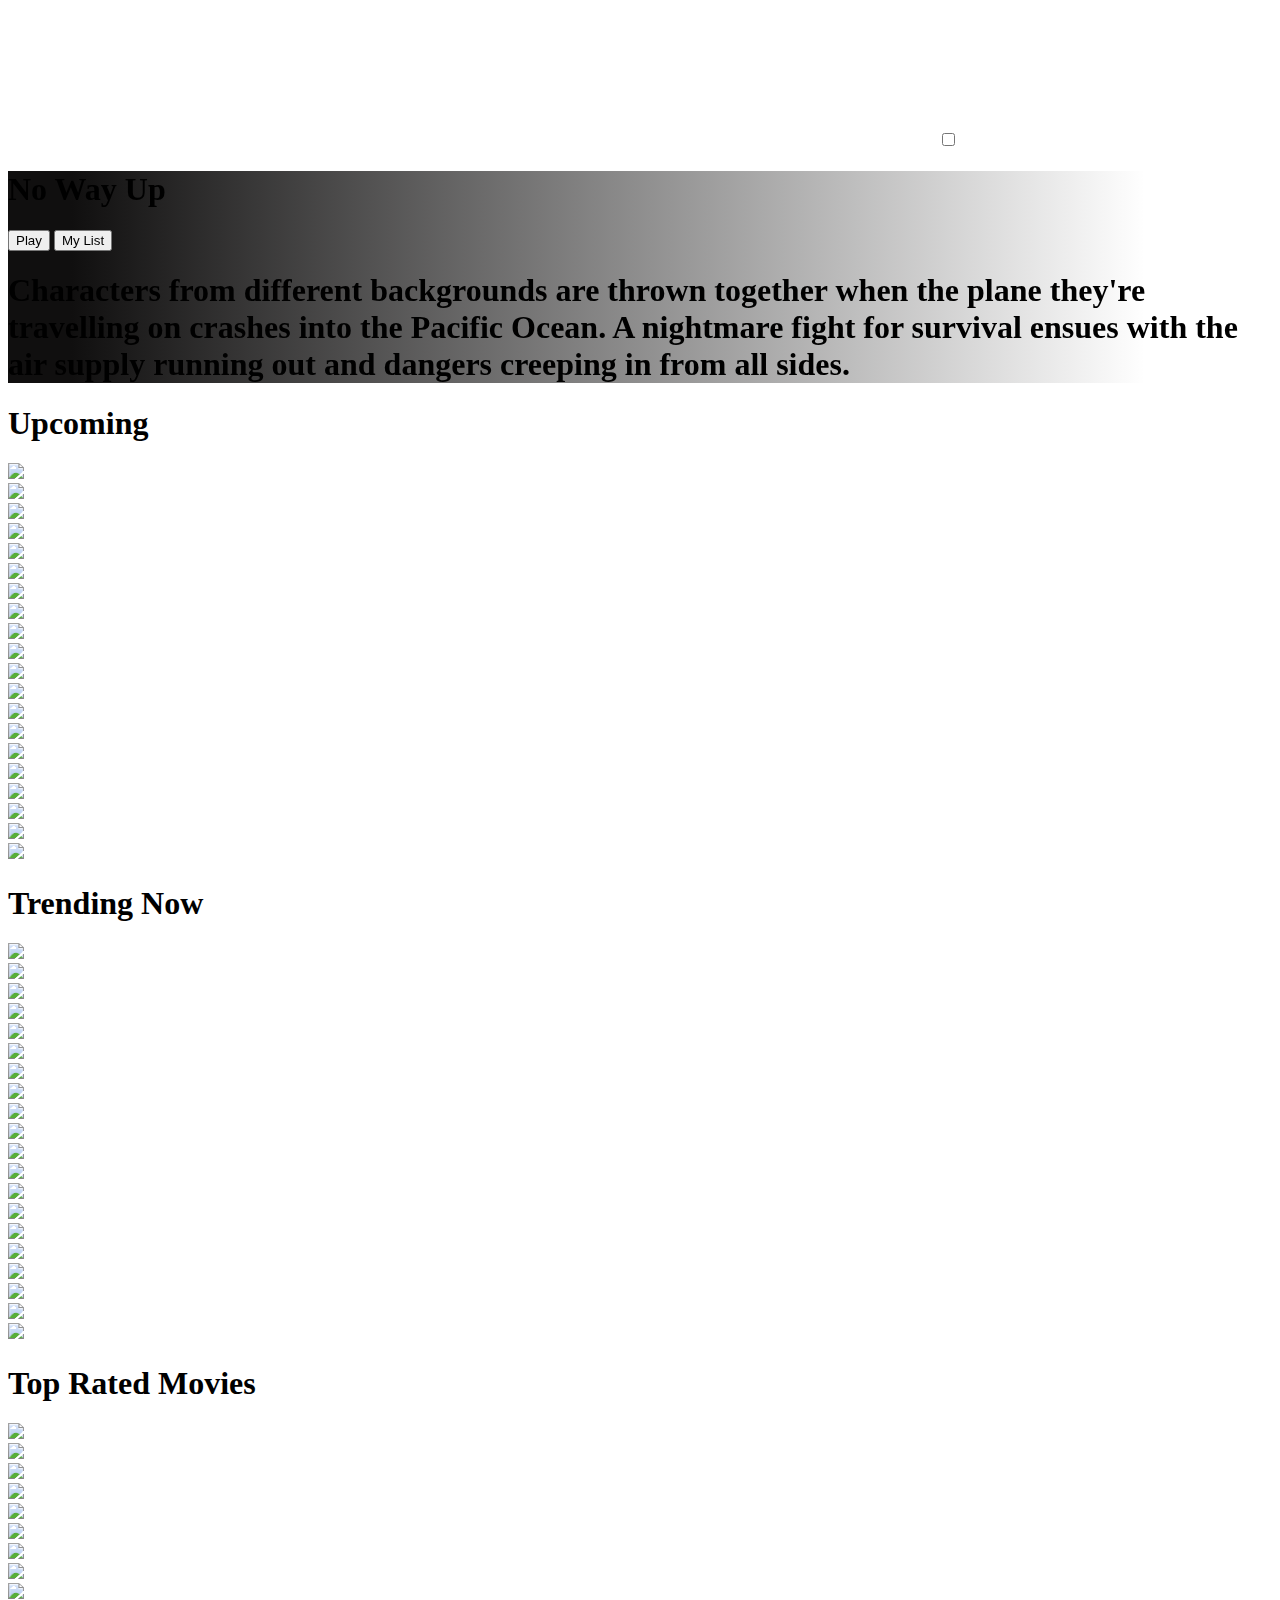
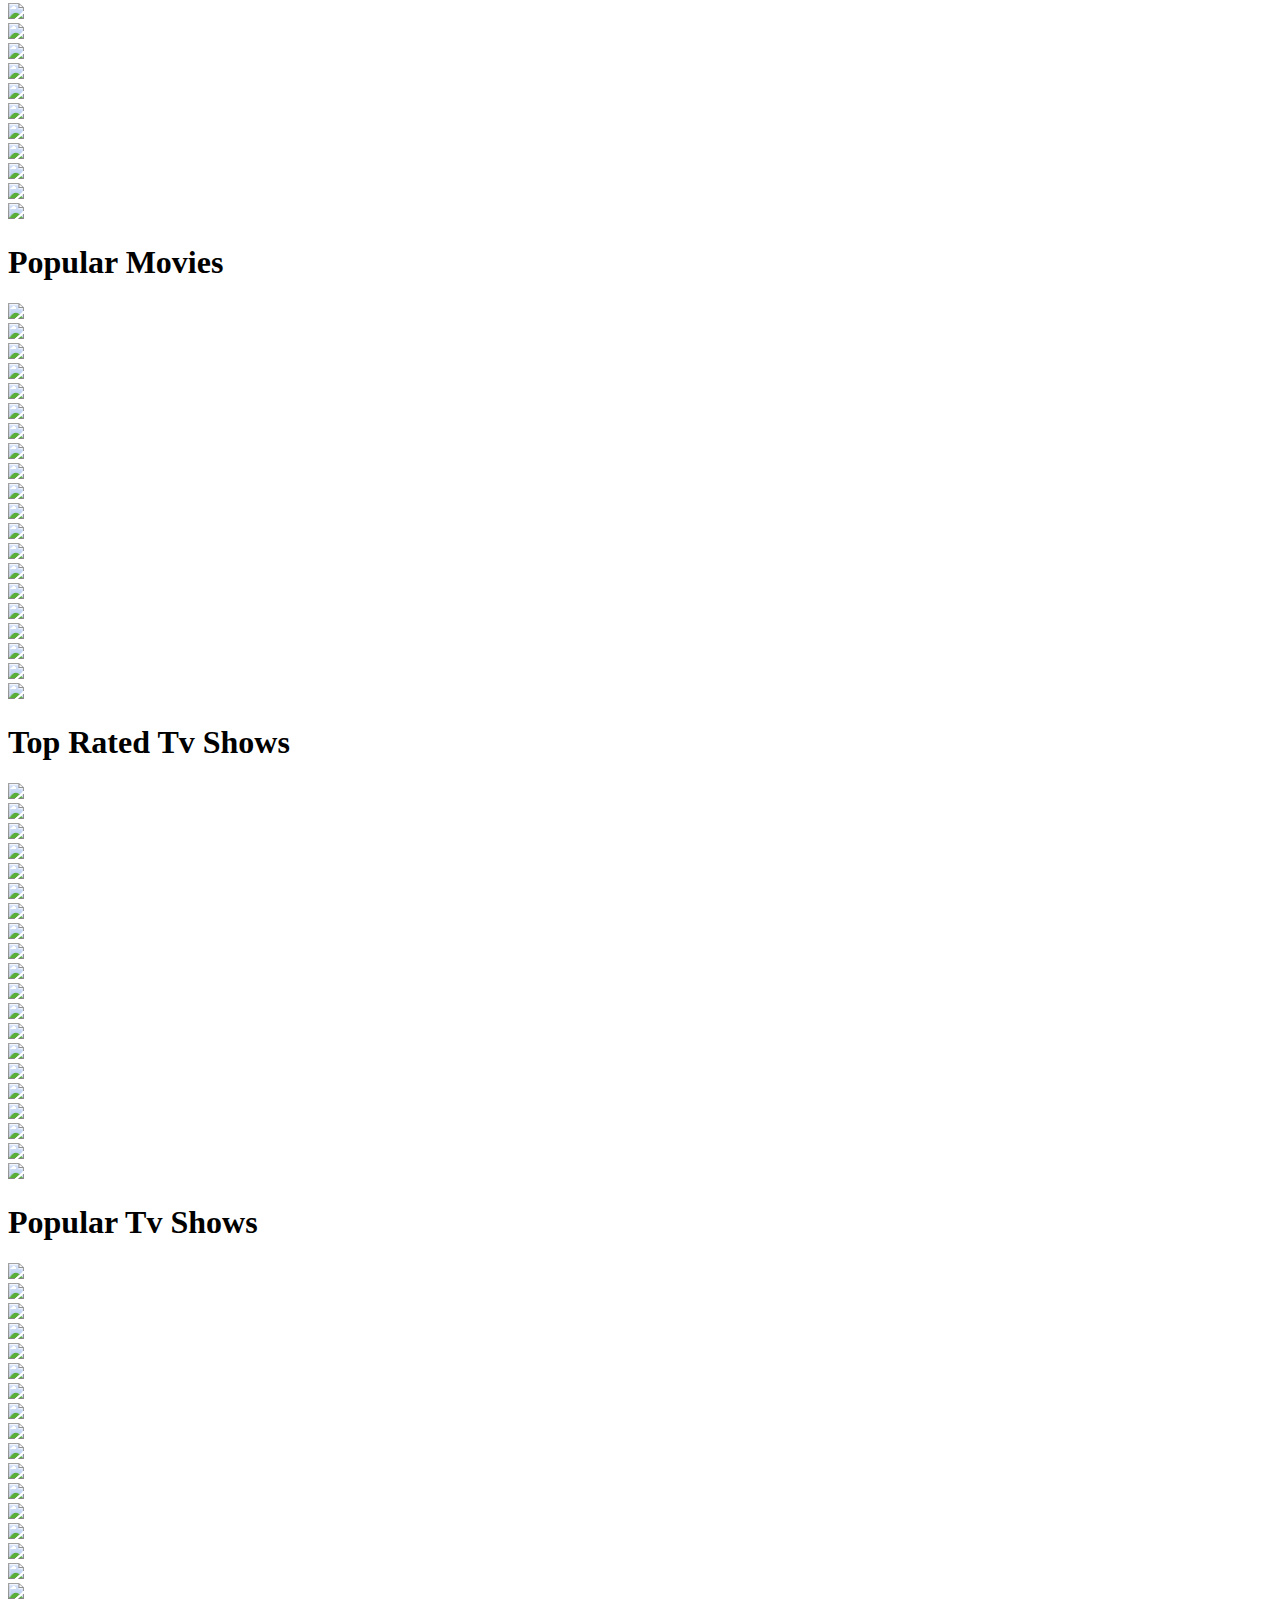
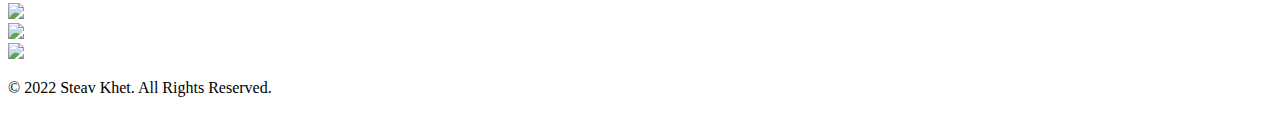
==== index.html @ 050a412b "first commit" ====
<!DOCTYPE html>
<html lang="en">

<head>
  <meta charset="UTF-8" />
  <meta http-equiv="X-UA-Compatible" content="IE=edge" />
  <meta name="viewport" content="width=device-width, initial-scale=1.0" />
  <link href="https://unpkg.com/aos@2.3.1/dist/aos.css" rel="stylesheet">
  <link rel="stylesheet" href="/html-css-projects/netflix-clone/style.css" />
  <link rel="stylesheet" href="/html-css-projects/netflix-clone/pages/mylist.html">
  <link rel="stylesheet" href="/html-css-projects/netflix-clone/index.html">
  <link rel="stylesheet" href="/html-css-projects/netflix-clone/pages/series.html">
  <link rel="stylesheet" href="/html-css-projects/netflix-clone/pages/movies.html">
  <link rel="stylesheet" href="/html-css-projects/netflix-clone/pages/main.html">
  <title>Netflix Clone</title>
</head>

<body>
  <!-- nav -->
  <div id="nav" class="nav">
    <img class="nav__logo" src="https://exquisite-pegasus-b9abd5.netlify.app/images/netflix.svg" alt="" />
    <ul class="dropdown">
      <a style="text-decoration: none; color: #fff;" href="/html-css-projects//netflix-clone/index.html">
        <li id="home">Home</li>
      </a>
      <a style="text-decoration: none; color: #fff;" href="/html-css-projects/netflix-clone/pages/series.html">
        <li id="series">Series</li>
      </a>
      <a style="text-decoration: none; color: #fff;" href="/html-css-projects/netflix-clone/pages/movies.html">
        <li id="movies">Movies</li>
      </a>
      <a style="text-decoration: none; color: #fff;" href="/html-css-projects/netflix-clone/pages/mylist.html">
        <li id="list">My List</li>
      </a>
    </ul>

    <label style="padding-left: 930px;" class="ui-switch">
      <input type="checkbox">
      <div class="slider">
        <div class="circle"></div>
      </div>
    </label>

  </div>

  <!-- header -->
  <header class="banner">
    <div
      style="background-image: linear-gradient(to right, rgb(16, 15, 15) 5%, rgba(0, 0, 0, 0) 90%), url(&quot;https://image.tmdb.org/t/p/original/mDeUmPe4MF35WWlAqj4QFX5UauJ.jpg&quot;);"
      class="banner">
      <div data-aos="fade-down" data-aos-easing="linear" data-aos-duration="1500" class="banner__contents">
        <h1 class="banner__title">No Way Up</h1>
        <div class="banner__buttons">
          <button class="banner__button">Play</button>
          <button class="banner__button">My List</button>
        </div>
        <h1 class="banner__description">
          Characters from different backgrounds are thrown together when the plane they're travelling on crashes into
          the Pacific
          Ocean. A nightmare fight for survival ensues with the air supply running out and dangers creeping in from all
          sides.
        </h1>
      </div>
    </div>
  </header>

  <main>
    <div class="poster">
      <div id="row4">
        <h1>Upcoming</h1>
        <div class="swiper swiper-initialized swiper-horizontal swiper-pointer-events">
          <div id="swiper4" class="swiper-wrapper movies" aria-live="polite"
            style="cursor: grab; transform: translate3d(0px, 0px, 0px);">
            <div class="movie swiper-slide swiper-slide-active" role="group" aria-label="1 / 20"
              style="width: 144px; margin-right: 10px;"><img
                src="https://image.tmdb.org/t/p/w300/wkfG7DaExmcVsGLR4kLouMwxeT5.jpg"></div>
            <div class="movie swiper-slide swiper-slide-next" role="group" aria-label="2 / 20"
              style="width: 144px; margin-right: 10px;"><img
                src="https://image.tmdb.org/t/p/w300/rULWuutDcN5NvtiZi4FRPzRYWSh.jpg"></div>
            <div class="movie swiper-slide" role="group" aria-label="3 / 20" style="width: 144px; margin-right: 10px;">
              <img src="https://image.tmdb.org/t/p/w300/ldfCF9RhR40mppkzmftxapaHeTo.jpg">
            </div>
            <div class="movie swiper-slide" role="group" aria-label="4 / 20" style="width: 144px; margin-right: 10px;">
              <img src="https://image.tmdb.org/t/p/w300/8b8R8l88Qje9dn9OE8PY05Nxl1X.jpg">
            </div>
            <div class="movie swiper-slide" role="group" aria-label="5 / 20" style="width: 144px; margin-right: 10px;">
              <img src="https://image.tmdb.org/t/p/w300/vAoubdb2TeqA9joJ7FBcchUMSC3.jpg">
            </div>
            <div class="movie swiper-slide" role="group" aria-label="6 / 20" style="width: 144px; margin-right: 10px;">
              <img src="https://image.tmdb.org/t/p/w300/r65fWcFELCSeyyrkq5wY09EPSGN.jpg">
            </div>
            <div class="movie swiper-slide" role="group" aria-label="7 / 20" style="width: 144px; margin-right: 10px;">
              <img src="https://image.tmdb.org/t/p/w300/8Gxv8gSFCU0XGDykEGv7zR1n2ua.jpg">
            </div>
            <div class="movie swiper-slide" role="group" aria-label="8 / 20" style="width: 144px; margin-right: 10px;">
              <img src="https://image.tmdb.org/t/p/w300/A7EByudX0eOzlkQ2FIbogzyazm2.jpg">
            </div>
            <div class="movie swiper-slide" role="group" aria-label="9 / 20" style="width: 144px; margin-right: 10px;">
              <img src="https://image.tmdb.org/t/p/w300/f4oZTcfGrVTXKTWg157AwikXqmP.jpg">
            </div>
            <div class="movie swiper-slide" role="group" aria-label="10 / 20" style="width: 144px; margin-right: 10px;">
              <img src="https://image.tmdb.org/t/p/w300/pQYHouPsDw32FhDLr7E3jmw0WTk.jpg">
            </div>
            <div class="movie swiper-slide" role="group" aria-label="11 / 20" style="width: 144px; margin-right: 10px;">
              <img src="https://image.tmdb.org/t/p/w300/vSzOobYVu16MogSALNg1bjTaGc.jpg">
            </div>
            <div class="movie swiper-slide" role="group" aria-label="12 / 20" style="width: 144px; margin-right: 10px;">
              <img src="https://image.tmdb.org/t/p/w300/7Bd4EUOqQDKZXA6Od5gkfzRNb0.jpg">
            </div>
            <div class="movie swiper-slide" role="group" aria-label="13 / 20" style="width: 144px; margin-right: 10px;">
              <img src="https://image.tmdb.org/t/p/w300/kQs6keheMwCxJxrzV83VUwFtHkB.jpg">
            </div>
            <div class="movie swiper-slide" role="group" aria-label="14 / 20" style="width: 144px; margin-right: 10px;">
              <img src="https://image.tmdb.org/t/p/w300/hUu9zyZmDd8VZegKi1iK1Vk0RYS.jpg">
            </div>
            <div class="movie swiper-slide" role="group" aria-label="15 / 20" style="width: 144px; margin-right: 10px;">
              <img src="https://image.tmdb.org/t/p/w300/v9f9MMrq2nGQrN7cHnQRmEq9lSE.jpg">
            </div>
            <div class="movie swiper-slide" role="group" aria-label="16 / 20" style="width: 144px; margin-right: 10px;">
              <img src="https://image.tmdb.org/t/p/w300/yvnIWt2j8VnDgwKJE2VMiFMa2Qo.jpg">
            </div>
            <div class="movie swiper-slide" role="group" aria-label="17 / 20" style="width: 144px; margin-right: 10px;">
              <img src="https://image.tmdb.org/t/p/w300/9u6HEtZJdZDjPGGJq6YEuhPnoan.jpg">
            </div>
            <div class="movie swiper-slide" role="group" aria-label="18 / 20" style="width: 144px; margin-right: 10px;">
              <img src="https://image.tmdb.org/t/p/w300/nfs7DCYhgrEIgxKYbITHTzKsggf.jpg">
            </div>
            <div class="movie swiper-slide" role="group" aria-label="19 / 20" style="width: 144px; margin-right: 10px;">
              <img src="https://image.tmdb.org/t/p/w300/6tHZ5McxDG2MiycCGvXPblObNHc.jpg">
            </div>
            <div class="movie swiper-slide" role="group" aria-label="20 / 20" style="width: 144px; margin-right: 10px;">
              <img src="https://image.tmdb.org/t/p/w300/36pYugctLa70NmwMEgXTR1G31Kq.jpg">
            </div>
          </div><span class="swiper-notification" aria-live="assertive" aria-atomic="true"></span><span
            class="swiper-notification" aria-live="assertive" aria-atomic="true"></span><span
            class="swiper-notification" aria-live="assertive" aria-atomic="true"></span><span
            class="swiper-notification" aria-live="assertive" aria-atomic="true"></span><span
            class="swiper-notification" aria-live="assertive" aria-atomic="true"></span><span
            class="swiper-notification" aria-live="assertive" aria-atomic="true"></span>
        </div>
      </div>
      <div id="row5">
        <h1>Trending Now</h1>
        <div class="swiper swiper-initialized swiper-horizontal swiper-pointer-events">
          <div id="swiper5" class="swiper-wrapper movies" aria-live="polite"
            style="cursor: grab; transform: translate3d(0px, 0px, 0px);">
            <div class="movie swiper-slide swiper-slide-active" role="group" aria-label="1 / 20"
              style="width: 144px; margin-right: 10px;"><img
                src="https://image.tmdb.org/t/p/w300/sphnjjiYb50SbWMToW7fyGigH1n.jpg"></div>
            <div class="movie swiper-slide swiper-slide-next" role="group" aria-label="2 / 20"
              style="width: 144px; margin-right: 10px;"><img
                src="https://image.tmdb.org/t/p/w300/bXi6IQiQDHD00JFio5ZSZOeRSBh.jpg"></div>
            <div class="movie swiper-slide" role="group" aria-label="3 / 20" style="width: 144px; margin-right: 10px;">
              <img src="https://image.tmdb.org/t/p/w300/buXHm2shttFRQIBsCFlv5L2TmKh.jpg">
            </div>
            <div class="movie swiper-slide" role="group" aria-label="4 / 20" style="width: 144px; margin-right: 10px;">
              <img src="https://image.tmdb.org/t/p/w300/hmHA5jqxN3ESIAGx0jAwV7TJhTQ.jpg">
            </div>
            <div class="movie swiper-slide" role="group" aria-label="5 / 20" style="width: 144px; margin-right: 10px;">
              <img src="https://image.tmdb.org/t/p/w300/8b8R8l88Qje9dn9OE8PY05Nxl1X.jpg">
            </div>
            <div class="movie swiper-slide" role="group" aria-label="6 / 20" style="width: 144px; margin-right: 10px;">
              <img src="https://image.tmdb.org/t/p/w300/7O4iVfOMQmdCSxhOg1WnzG1AgYT.jpg">
            </div>
            <div class="movie swiper-slide" role="group" aria-label="7 / 20" style="width: 144px; margin-right: 10px;">
              <img src="https://image.tmdb.org/t/p/w300/383PV0WolYYQvTriH0NfvMUA28R.jpg">
            </div>
            <div class="movie swiper-slide" role="group" aria-label="8 / 20" style="width: 144px; margin-right: 10px;">
              <img src="https://image.tmdb.org/t/p/w300/rULWuutDcN5NvtiZi4FRPzRYWSh.jpg">
            </div>
            <div class="movie swiper-slide" role="group" aria-label="9 / 20" style="width: 144px; margin-right: 10px;">
              <img src="https://image.tmdb.org/t/p/w300/4eWeXswkAUIvdVWFvPrUFu2TxuI.jpg">
            </div>
            <div class="movie swiper-slide" role="group" aria-label="10 / 20" style="width: 144px; margin-right: 10px;">
              <img src="https://image.tmdb.org/t/p/w300/r65fWcFELCSeyyrkq5wY09EPSGN.jpg">
            </div>
            <div class="movie swiper-slide" role="group" aria-label="11 / 20" style="width: 144px; margin-right: 10px;">
              <img src="https://image.tmdb.org/t/p/w300/sMp34cNKjIb18UBOCoAv4DpCxwY.jpg">
            </div>
            <div class="movie swiper-slide" role="group" aria-label="12 / 20" style="width: 144px; margin-right: 10px;">
              <img src="https://image.tmdb.org/t/p/w300/d5NXSklXo0qyIYkgV94XAgMIckC.jpg">
            </div>
            <div class="movie swiper-slide" role="group" aria-label="13 / 20" style="width: 144px; margin-right: 10px;">
              <img src="https://image.tmdb.org/t/p/w300/kCGlIMHnOm8JPXq3rXM6c5wMxcT.jpg">
            </div>
            <div class="movie swiper-slide" role="group" aria-label="14 / 20" style="width: 144px; margin-right: 10px;">
              <img src="https://image.tmdb.org/t/p/w300/dqZENchTd7lp5zht7BdlqM7RBhD.jpg">
            </div>
            <div class="movie swiper-slide" role="group" aria-label="15 / 20" style="width: 144px; margin-right: 10px;">
              <img src="https://image.tmdb.org/t/p/w300/wkfG7DaExmcVsGLR4kLouMwxeT5.jpg">
            </div>
            <div class="movie swiper-slide" role="group" aria-label="16 / 20" style="width: 144px; margin-right: 10px;">
              <img src="https://image.tmdb.org/t/p/w300/cMD9Ygz11zjJzAovURpO75Qg7rT.jpg">
            </div>
            <div class="movie swiper-slide" role="group" aria-label="17 / 20" style="width: 144px; margin-right: 10px;">
              <img src="https://image.tmdb.org/t/p/w300/ooo4D4kyZyFee5aiNfwZ43oKOkc.jpg">
            </div>
            <div class="movie swiper-slide" role="group" aria-label="18 / 20" style="width: 144px; margin-right: 10px;">
              <img src="https://image.tmdb.org/t/p/w300/vAoubdb2TeqA9joJ7FBcchUMSC3.jpg">
            </div>
            <div class="movie swiper-slide" role="group" aria-label="19 / 20" style="width: 144px; margin-right: 10px;">
              <img src="https://image.tmdb.org/t/p/w300/7lTnXOy0iNtBAdRP3TZvaKJ77F6.jpg">
            </div>
            <div class="movie swiper-slide" role="group" aria-label="20 / 20" style="width: 144px; margin-right: 10px;">
              <img src="https://image.tmdb.org/t/p/w300/ywbacot78IuNhGW4uVZPxxxVTkm.jpg">
            </div>
          </div><span class="swiper-notification" aria-live="assertive" aria-atomic="true"></span><span
            class="swiper-notification" aria-live="assertive" aria-atomic="true"></span><span
            class="swiper-notification" aria-live="assertive" aria-atomic="true"></span><span
            class="swiper-notification" aria-live="assertive" aria-atomic="true"></span><span
            class="swiper-notification" aria-live="assertive" aria-atomic="true"></span>
        </div>
      </div>
      <div id="row0">
        <h1>Top Rated Movies</h1>
        <div class="swiper swiper-initialized swiper-horizontal swiper-pointer-events">
          <div id="swiper0" class="swiper-wrapper movies" aria-live="polite"
            style="cursor: grab; transform: translate3d(0px, 0px, 0px);">
            <div class="movie swiper-slide swiper-slide-active" role="group" aria-label="1 / 20"
              style="width: 144px; margin-right: 10px;"><img
                src="https://image.tmdb.org/t/p/w300/wkfG7DaExmcVsGLR4kLouMwxeT5.jpg"></div>
            <div class="movie swiper-slide swiper-slide-next" role="group" aria-label="2 / 20"
              style="width: 144px; margin-right: 10px;"><img
                src="https://image.tmdb.org/t/p/w300/rULWuutDcN5NvtiZi4FRPzRYWSh.jpg"></div>
            <div class="movie swiper-slide" role="group" aria-label="3 / 20" style="width: 144px; margin-right: 10px;">
              <img src="https://image.tmdb.org/t/p/w300/sMp34cNKjIb18UBOCoAv4DpCxwY.jpg">
            </div>
            <div class="movie swiper-slide" role="group" aria-label="4 / 20" style="width: 144px; margin-right: 10px;">
              <img src="https://image.tmdb.org/t/p/w300/wShcJSKMFg1Dy1yq7kEZuay6pLS.jpg">
            </div>
            <div class="movie swiper-slide" role="group" aria-label="5 / 20" style="width: 144px; margin-right: 10px;">
              <img src="https://image.tmdb.org/t/p/w300/nKPoSD4pZ3s3CJ9g3cqWRcQ41TC.jpg">
            </div>
            <div class="movie swiper-slide" role="group" aria-label="6 / 20" style="width: 144px; margin-right: 10px;">
              <img src="https://image.tmdb.org/t/p/w300/hu40Uxp9WtpL34jv3zyWLb5zEVY.jpg">
            </div>
            <div class="movie swiper-slide" role="group" aria-label="7 / 20" style="width: 144px; margin-right: 10px;">
              <img src="https://image.tmdb.org/t/p/w300/95VlSEfLMqeX36UVcHJuNlWEpwf.jpg">
            </div>
            <div class="movie swiper-slide" role="group" aria-label="8 / 20" style="width: 144px; margin-right: 10px;">
              <img src="https://image.tmdb.org/t/p/w300/ldfCF9RhR40mppkzmftxapaHeTo.jpg">
            </div>
            <div class="movie swiper-slide" role="group" aria-label="9 / 20" style="width: 144px; margin-right: 10px;">
              <img src="https://image.tmdb.org/t/p/w300/yRZfiG1QpRkBc7fAmxfcR7Md5EC.jpg">
            </div>
            <div class="movie swiper-slide" role="group" aria-label="10 / 20" style="width: 144px; margin-right: 10px;">
              <img src="https://image.tmdb.org/t/p/w300/8b8R8l88Qje9dn9OE8PY05Nxl1X.jpg">
            </div>
            <div class="movie swiper-slide" role="group" aria-label="11 / 20" style="width: 144px; margin-right: 10px;">
              <img src="https://image.tmdb.org/t/p/w300/kCGlIMHnOm8JPXq3rXM6c5wMxcT.jpg">
            </div>
            <div class="movie swiper-slide" role="group" aria-label="12 / 20" style="width: 144px; margin-right: 10px;">
              <img src="https://image.tmdb.org/t/p/w300/4eWeXswkAUIvdVWFvPrUFu2TxuI.jpg">
            </div>
            <div class="movie swiper-slide" role="group" aria-label="13 / 20" style="width: 144px; margin-right: 10px;">
              <img src="https://image.tmdb.org/t/p/w300/h3jYanWMEJq6JJsCopy1h7cT2Hs.jpg">
            </div>
            <div class="movie swiper-slide" role="group" aria-label="14 / 20" style="width: 144px; margin-right: 10px;">
              <img src="https://image.tmdb.org/t/p/w300/7IJ7F8tX7IAkpUdaGovOBJqORnJ.jpg">
            </div>
            <div class="movie swiper-slide" role="group" aria-label="15 / 20" style="width: 144px; margin-right: 10px;">
              <img src="https://image.tmdb.org/t/p/w300/hhvMTxlTZtnCOe7YFhod9uz3m37.jpg">
            </div>
            <div class="movie swiper-slide" role="group" aria-label="16 / 20" style="width: 144px; margin-right: 10px;">
              <img src="https://image.tmdb.org/t/p/w300/vAoubdb2TeqA9joJ7FBcchUMSC3.jpg">
            </div>
            <div class="movie swiper-slide" role="group" aria-label="17 / 20" style="width: 144px; margin-right: 10px;">
              <img src="https://image.tmdb.org/t/p/w300/5a7cocgyVuFjYV71neDIGVzD6Yq.jpg">
            </div>
            <div class="movie swiper-slide" role="group" aria-label="18 / 20" style="width: 144px; margin-right: 10px;">
              <img src="https://image.tmdb.org/t/p/w300/87goLbbqrJqAxqDS5cBsik1zKT.jpg">
            </div>
            <div class="movie swiper-slide" role="group" aria-label="19 / 20" style="width: 144px; margin-right: 10px;">
              <img src="https://image.tmdb.org/t/p/w300/5qHoazZiaLe7oFBok7XlUhg96f2.jpg">
            </div>
            <div class="movie swiper-slide" role="group" aria-label="20 / 20" style="width: 144px; margin-right: 10px;">
              <img src="https://image.tmdb.org/t/p/w300/r65fWcFELCSeyyrkq5wY09EPSGN.jpg">
            </div>
          </div><span class="swiper-notification" aria-live="assertive" aria-atomic="true"></span><span
            class="swiper-notification" aria-live="assertive" aria-atomic="true"></span><span
            class="swiper-notification" aria-live="assertive" aria-atomic="true"></span><span
            class="swiper-notification" aria-live="assertive" aria-atomic="true"></span>
        </div>
      </div>
      <div id="row1">
        <h1>Popular Movies</h1>
        <div class="swiper swiper-initialized swiper-horizontal swiper-pointer-events">
          <div id="swiper1" class="swiper-wrapper movies" aria-live="polite"
            style="cursor: grab; transform: translate3d(0px, 0px, 0px);">
            <div class="movie swiper-slide swiper-slide-active" role="group" aria-label="1 / 20"
              style="width: 144px; margin-right: 10px;"><img
                src="https://image.tmdb.org/t/p/w300/9cqNxx0GxF0bflZmeSMuL5tnGzr.jpg"></div>
            <div class="movie swiper-slide swiper-slide-next" role="group" aria-label="2 / 20"
              style="width: 144px; margin-right: 10px;"><img
                src="https://image.tmdb.org/t/p/w300/3bhkrj58Vtu7enYsRolD1fZdja1.jpg"></div>
            <div class="movie swiper-slide" role="group" aria-label="3 / 20" style="width: 144px; margin-right: 10px;">
              <img src="https://image.tmdb.org/t/p/w300/hek3koDUyRQk7FIhPXsa6mT2Zc3.jpg">
            </div>
            <div class="movie swiper-slide" role="group" aria-label="4 / 20" style="width: 144px; margin-right: 10px;">
              <img src="https://image.tmdb.org/t/p/w300/sF1U4EUQS8YHUYjNl3pMGNIQyr0.jpg">
            </div>
            <div class="movie swiper-slide" role="group" aria-label="5 / 20" style="width: 144px; margin-right: 10px;">
              <img src="https://image.tmdb.org/t/p/w300/ow3wq89wM8qd5X7hWKxiRfsFf9C.jpg">
            </div>
            <div class="movie swiper-slide" role="group" aria-label="6 / 20" style="width: 144px; margin-right: 10px;">
              <img src="https://image.tmdb.org/t/p/w300/39wmItIWsg5sZMyRUHLkWBcuVCM.jpg">
            </div>
            <div class="movie swiper-slide" role="group" aria-label="7 / 20" style="width: 144px; margin-right: 10px;">
              <img src="https://image.tmdb.org/t/p/w300/lfRkUr7DYdHldAqi3PwdQGBRBPM.jpg">
            </div>
            <div class="movie swiper-slide" role="group" aria-label="8 / 20" style="width: 144px; margin-right: 10px;">
              <img src="https://image.tmdb.org/t/p/w300/qJ2tW6WMUDux911r6m7haRef0WH.jpg">
            </div>
            <div class="movie swiper-slide" role="group" aria-label="9 / 20" style="width: 144px; margin-right: 10px;">
              <img src="https://image.tmdb.org/t/p/w300/7IiTTgloJzvGI1TAYymCfbfl3vT.jpg">
            </div>
            <div class="movie swiper-slide" role="group" aria-label="10 / 20" style="width: 144px; margin-right: 10px;">
              <img src="https://image.tmdb.org/t/p/w300/8VG8fDNiy50H4FedGwdSVUPoaJe.jpg">
            </div>
            <div class="movie swiper-slide" role="group" aria-label="11 / 20" style="width: 144px; margin-right: 10px;">
              <img src="https://image.tmdb.org/t/p/w300/q719jXXEzOoYaps6babgKnONONX.jpg">
            </div>
            <div class="movie swiper-slide" role="group" aria-label="12 / 20" style="width: 144px; margin-right: 10px;">
              <img src="https://image.tmdb.org/t/p/w300/d5iIlFn5s0ImszYzBPb8JPIfbXD.jpg">
            </div>
            <div class="movie swiper-slide" role="group" aria-label="13 / 20" style="width: 144px; margin-right: 10px;">
              <img src="https://image.tmdb.org/t/p/w300/rCzpDGLbOoPwLjy3OAm5NUPOTrC.jpg">
            </div>
            <div class="movie swiper-slide" role="group" aria-label="14 / 20" style="width: 144px; margin-right: 10px;">
              <img src="https://image.tmdb.org/t/p/w300/arw2vcBveWOVZr6pxd9XTd1TdQa.jpg">
            </div>
            <div class="movie swiper-slide" role="group" aria-label="15 / 20" style="width: 144px; margin-right: 10px;">
              <img src="https://image.tmdb.org/t/p/w300/bX2xnavhMYjWDoZp1VM6VnU1xwe.jpg">
            </div>
            <div class="movie swiper-slide" role="group" aria-label="16 / 20" style="width: 144px; margin-right: 10px;">
              <img src="https://image.tmdb.org/t/p/w300/aKuFiU82s5ISJpGZp7YkIr3kCUd.jpg">
            </div>
            <div class="movie swiper-slide" role="group" aria-label="17 / 20" style="width: 144px; margin-right: 10px;">
              <img src="https://image.tmdb.org/t/p/w300/k9tv1rXZbOhH7eiCk378x61kNQ1.jpg">
            </div>
            <div class="movie swiper-slide" role="group" aria-label="18 / 20" style="width: 144px; margin-right: 10px;">
              <img src="https://image.tmdb.org/t/p/w300/8SRUfRUi6x4O68n0VCbDNRa6iGL.jpg">
            </div>
            <div class="movie swiper-slide" role="group" aria-label="19 / 20" style="width: 144px; margin-right: 10px;">
              <img src="https://image.tmdb.org/t/p/w300/74hLDKjD5aGYOotO6esUVaeISa2.jpg">
            </div>
            <div class="movie swiper-slide" role="group" aria-label="20 / 20" style="width: 144px; margin-right: 10px;">
              <img src="https://image.tmdb.org/t/p/w300/8OKmBV5BUFzmozIC3pPWKHy17kx.jpg">
            </div>
          </div><span class="swiper-notification" aria-live="assertive" aria-atomic="true"></span><span
            class="swiper-notification" aria-live="assertive" aria-atomic="true"></span><span
            class="swiper-notification" aria-live="assertive" aria-atomic="true"></span>
        </div>
      </div>
      <div id="row2">
        <h1>Top Rated Tv Shows</h1>
        <div class="swiper swiper-initialized swiper-horizontal swiper-pointer-events">
          <div id="swiper2" class="swiper-wrapper movies" aria-live="polite"
            style="cursor: grab; transform: translate3d(0px, 0px, 0px);">
            <div class="movie swiper-slide swiper-slide-active" role="group" aria-label="1 / 20"
              style="width: 144px; margin-right: 10px;"><img
                src="https://image.tmdb.org/t/p/w300/2Fja87aTeuXxTEI1MH2IuHHSsLq.jpg"></div>
            <div class="movie swiper-slide swiper-slide-next" role="group" aria-label="2 / 20"
              style="width: 144px; margin-right: 10px;"><img
                src="https://image.tmdb.org/t/p/w300/jJrveQMHvzDvLaFaLiTfZ9y1Cg8.jpg"></div>
            <div class="movie swiper-slide" role="group" aria-label="3 / 20" style="width: 144px; margin-right: 10px;">
              <img src="https://image.tmdb.org/t/p/w300/gGC7zSDgG0FY0MbM1pjfhTCWQBI.jpg">
            </div>
            <div class="movie swiper-slide" role="group" aria-label="4 / 20" style="width: 144px; margin-right: 10px;">
              <img src="https://image.tmdb.org/t/p/w300/9jkThAGYj2yp8jsS6Nriy5mzKFT.jpg">
            </div>
            <div class="movie swiper-slide" role="group" aria-label="5 / 20" style="width: 144px; margin-right: 10px;">
              <img src="https://image.tmdb.org/t/p/w300/ttiiwKozgWVQNnHtzvORPd7PyFc.jpg">
            </div>
            <div class="movie swiper-slide" role="group" aria-label="6 / 20" style="width: 144px; margin-right: 10px;">
              <img src="https://image.tmdb.org/t/p/w300/hmHA5jqxN3ESIAGx0jAwV7TJhTQ.jpg">
            </div>
            <div class="movie swiper-slide" role="group" aria-label="7 / 20" style="width: 144px; margin-right: 10px;">
              <img src="https://image.tmdb.org/t/p/w300/fNHBzjxsydcAssxXqb5IV2obDdU.jpg">
            </div>
            <div class="movie swiper-slide" role="group" aria-label="8 / 20" style="width: 144px; margin-right: 10px;">
              <img src="https://image.tmdb.org/t/p/w300/v9nGSRx5lFz6KEgfmgHJMSgaARC.jpg">
            </div>
            <div class="movie swiper-slide" role="group" aria-label="9 / 20" style="width: 144px; margin-right: 10px;">
              <img src="https://image.tmdb.org/t/p/w300/fxCgd9KZt06CxMDVztPEuV8F3b9.jpg">
            </div>
            <div class="movie swiper-slide" role="group" aria-label="10 / 20" style="width: 144px; margin-right: 10px;">
              <img src="https://image.tmdb.org/t/p/w300/jmU8HlTDn87xmRqXagcL2swDr8I.jpg">
            </div>
            <div class="movie swiper-slide" role="group" aria-label="11 / 20" style="width: 144px; margin-right: 10px;">
              <img src="https://image.tmdb.org/t/p/w300/ly7Mndsxgm3NEkPdYGDkxGRiJAZ.jpg">
            </div>
            <div class="movie swiper-slide" role="group" aria-label="12 / 20" style="width: 144px; margin-right: 10px;">
              <img src="https://image.tmdb.org/t/p/w300/lQcE1AzjDP5zJRUW76PMRn7ai9W.jpg">
            </div>
            <div class="movie swiper-slide" role="group" aria-label="13 / 20" style="width: 144px; margin-right: 10px;">
              <img src="https://image.tmdb.org/t/p/w300/xQ83cJA8AxoQMZe8ADApWrRZB1v.jpg">
            </div>
            <div class="movie swiper-slide" role="group" aria-label="14 / 20" style="width: 144px; margin-right: 10px;">
              <img src="https://image.tmdb.org/t/p/w300/kAhi0xY6gIEMvHtmChC44pBwOWG.jpg">
            </div>
            <div class="movie swiper-slide" role="group" aria-label="15 / 20" style="width: 144px; margin-right: 10px;">
              <img src="https://image.tmdb.org/t/p/w300/onmSVwYsPMYtO8OjLdjS8FfRNKb.jpg">
            </div>
            <div class="movie swiper-slide" role="group" aria-label="16 / 20" style="width: 144px; margin-right: 10px;">
              <img src="https://image.tmdb.org/t/p/w300/7dFZJ2ZJJdcmkp05B9NWlqTJ5tq.jpg">
            </div>
            <div class="movie swiper-slide" role="group" aria-label="17 / 20" style="width: 144px; margin-right: 10px;">
              <img src="https://image.tmdb.org/t/p/w300/3iNT3rKs8q7qDr1fWxfznimZ7JV.jpg">
            </div>
            <div class="movie swiper-slide" role="group" aria-label="18 / 20" style="width: 144px; margin-right: 10px;">
              <img src="https://image.tmdb.org/t/p/w300/cmr5Z3F66aa3Qp4d1Q7VQWueimg.jpg">
            </div>
            <div class="movie swiper-slide" role="group" aria-label="19 / 20" style="width: 144px; margin-right: 10px;">
              <img src="https://image.tmdb.org/t/p/w300/tZxusxFBfkxkFk7xgf0jAg1Xl3b.jpg">
            </div>
            <div class="movie swiper-slide" role="group" aria-label="20 / 20" style="width: 144px; margin-right: 10px;">
              <img src="https://image.tmdb.org/t/p/w300/9oZjOh3Va3FsiLGouhSogFsBX9G.jpg">
            </div>
          </div><span class="swiper-notification" aria-live="assertive" aria-atomic="true"></span><span
            class="swiper-notification" aria-live="assertive" aria-atomic="true"></span>
        </div>
      </div>
      <div id="row3">
        <h1>Popular Tv Shows</h1>
        <div class="swiper swiper-initialized swiper-horizontal swiper-pointer-events">
          <div id="swiper3" class="swiper-wrapper movies" aria-live="polite">
            <div class="movie swiper-slide swiper-slide-active" role="group" aria-label="1 / 20"
              style="width: 144px; margin-right: 10px;"><img
                src="https://image.tmdb.org/t/p/w300/dTiZBcnMHSMfc4QVIbgULIWPcwL.jpg"></div>
            <div class="movie swiper-slide swiper-slide-next" role="group" aria-label="2 / 20"
              style="width: 144px; margin-right: 10px;"><img
                src="https://image.tmdb.org/t/p/w300/ztkUQFLlC19CCMYHW9o1zWhJRNq.jpg"></div>
            <div class="movie swiper-slide" role="group" aria-label="3 / 20" style="width: 144px; margin-right: 10px;">
              <img src="https://image.tmdb.org/t/p/w300/7O4iVfOMQmdCSxhOg1WnzG1AgYT.jpg">
            </div>
            <div class="movie swiper-slide" role="group" aria-label="4 / 20" style="width: 144px; margin-right: 10px;">
              <img src="https://image.tmdb.org/t/p/w300/fqldf2t8ztc9aiwn3k6mlX3tvRT.jpg">
            </div>
            <div class="movie swiper-slide" role="group" aria-label="5 / 20" style="width: 144px; margin-right: 10px;">
              <img src="https://image.tmdb.org/t/p/w300/geCRueV3ElhRTr0xtJuEWJt6dJ1.jpg">
            </div>
            <div class="movie swiper-slide" role="group" aria-label="6 / 20" style="width: 144px; margin-right: 10px;">
              <img src="https://image.tmdb.org/t/p/w300/cMD9Ygz11zjJzAovURpO75Qg7rT.jpg">
            </div>
            <div class="movie swiper-slide" role="group" aria-label="7 / 20" style="width: 144px; margin-right: 10px;">
              <img src="https://image.tmdb.org/t/p/w300/e28OPG9HDfzEoXdlqgzqNUbGuTS.jpg">
            </div>
            <div class="movie swiper-slide" role="group" aria-label="8 / 20" style="width: 144px; margin-right: 10px;">
              <img src="https://image.tmdb.org/t/p/w300/gdIrmf2DdY5mgN6ycVP0XlzKzbE.jpg">
            </div>
            <div class="movie swiper-slide" role="group" aria-label="9 / 20" style="width: 144px; margin-right: 10px;">
              <img src="https://image.tmdb.org/t/p/w300/5ZFUEOULaVml7pQuXxhpR2SmVUw.jpg">
            </div>
            <div class="movie swiper-slide" role="group" aria-label="10 / 20" style="width: 144px; margin-right: 10px;">
              <img src="https://image.tmdb.org/t/p/w300/6P6tXhjT5tK3qOXzxF9OMLlG7iz.jpg">
            </div>
            <div class="movie swiper-slide" role="group" aria-label="11 / 20" style="width: 144px; margin-right: 10px;">
              <img src="https://image.tmdb.org/t/p/w300/b9mY0X5T20ZM073hoa5n0dgmbfN.jpg">
            </div>
            <div class="movie swiper-slide" role="group" aria-label="12 / 20" style="width: 144px; margin-right: 10px;">
              <img src="https://image.tmdb.org/t/p/w300/xUfRZu2mi8jH6SzQEJGP6tjBuYj.jpg">
            </div>
            <div class="movie swiper-slide" role="group" aria-label="13 / 20" style="width: 144px; margin-right: 10px;">
              <img src="https://image.tmdb.org/t/p/w300/fC2HDm5t0kHl7mTm7jxMR31b7by.jpg">
            </div>
            <div class="movie swiper-slide" role="group" aria-label="14 / 20" style="width: 144px; margin-right: 10px;">
              <img src="https://image.tmdb.org/t/p/w300/zhdy3PcNVE15wj1wrxn45ARZBnx.jpg">
            </div>
            <div class="movie swiper-slide" role="group" aria-label="15 / 20" style="width: 144px; margin-right: 10px;">
              <img src="https://image.tmdb.org/t/p/w300/i3U3J2MWovIBZBnZYYiOLBXqNJZ.jpg">
            </div>
            <div class="movie swiper-slide" role="group" aria-label="16 / 20" style="width: 144px; margin-right: 10px;">
              <img src="https://image.tmdb.org/t/p/w300/hlLXt2tOPT6RRnjiUmoxyG1LTFi.jpg">
            </div>
            <div class="movie swiper-slide" role="group" aria-label="17 / 20" style="width: 144px; margin-right: 10px;">
              <img src="https://image.tmdb.org/t/p/w300/hTP1DtLGFamjfu8WqjnuQdP1n4i.jpg">
            </div>
            <div class="movie swiper-slide" role="group" aria-label="18 / 20" style="width: 144px; margin-right: 10px;">
              <img src="https://image.tmdb.org/t/p/w300/dMOpdkrDC5dQxqNydgKxXjBKyAc.jpg">
            </div>
            <div class="movie swiper-slide" role="group" aria-label="19 / 20" style="width: 144px; margin-right: 10px;">
              <img src="https://image.tmdb.org/t/p/w300/2pnZWHg9E34LLwLBLYUPLdZwer8.jpg">
            </div>
            <div class="movie swiper-slide" role="group" aria-label="20 / 20" style="width: 144px; margin-right: 10px;">
              <img src="https://image.tmdb.org/t/p/w300/sPkxHNw5BFvuCFGWw825TS7n6X3.jpg">
            </div>
          </div><span class="swiper-notification" aria-live="assertive" aria-atomic="true"></span>
        </div>
      </div>
    </div>
    <p class="copyright">© 2022 Steav Khet. All Rights Reserved.</p>
  </main>

  <!-- AOS library script -->
  <script src="https://unpkg.com/aos@2.3.1/dist/aos.js"></script>
  <script src="/html-css-projects/netflix-clone/scripts/module/utils.js"></script>
  <script src="/html-css-projects/netflix-clone/scripts/module/myassistant.js"></script>
  <script src="/html-css-projects/netflix-clone/scripts/module/swiper.js"></script>

  <!-- Your other scripts -->
  <script>
    AOS.init();
  </script>

  <script>
    const nav = document.getElementById('nav');
    window.addEventListener('scroll', () => {
      if (window.scrollY >= 100) {
        nav.classList.add('nav__black');
      } else {
        nav.classList.remove('nav__black');
      }
    });
  </script>
</body>

</html>
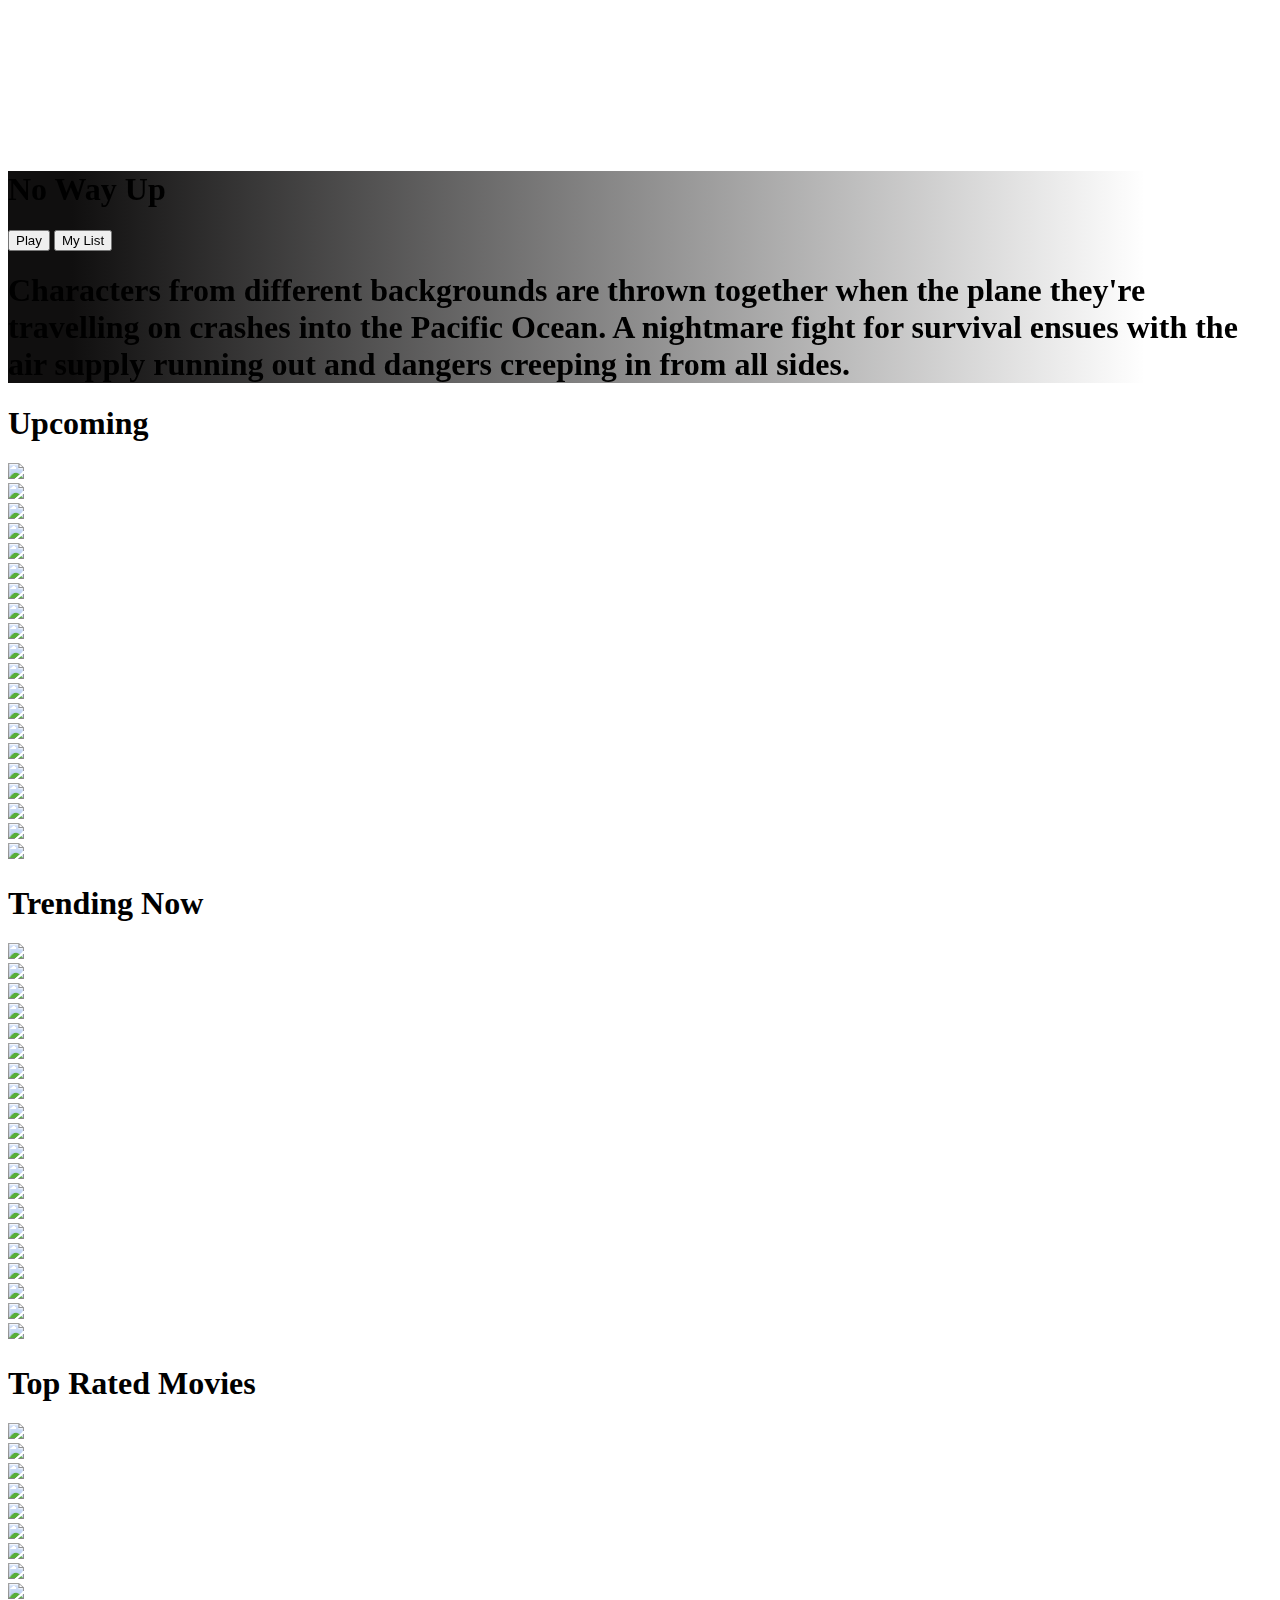
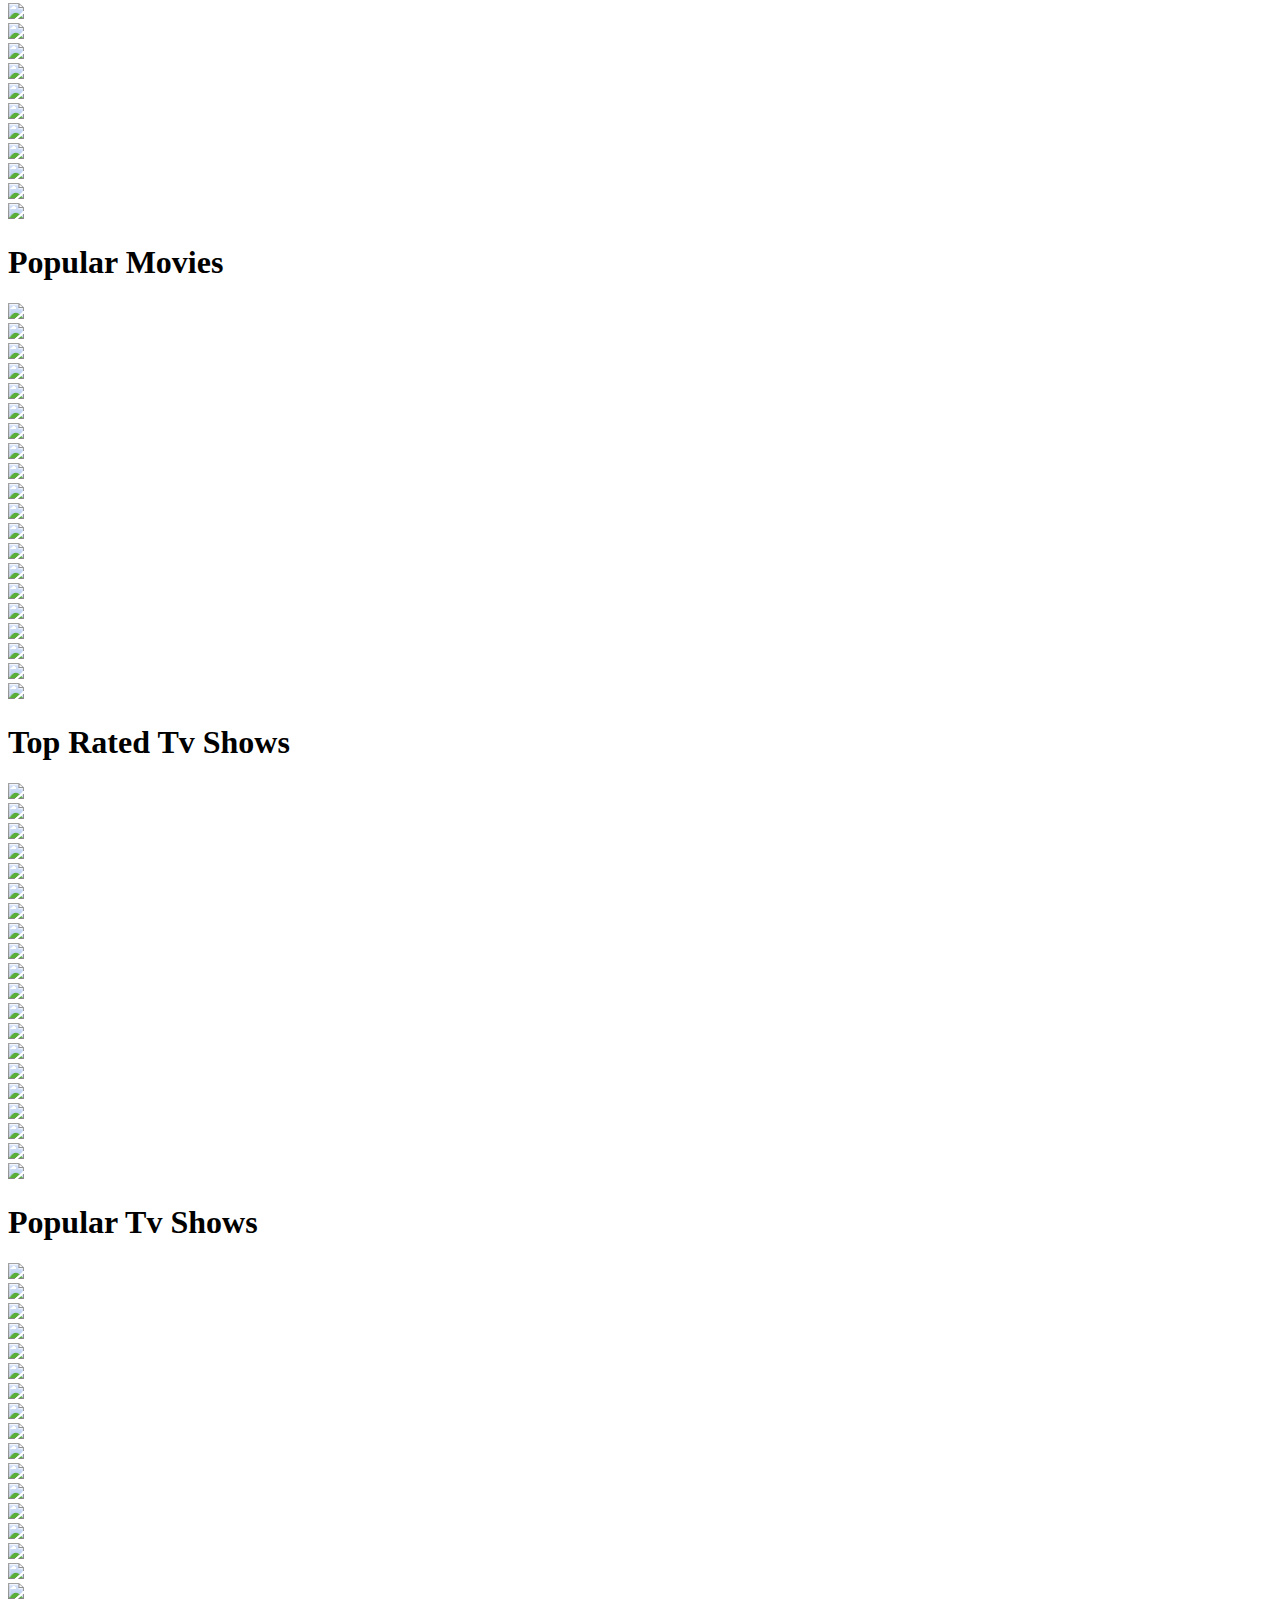
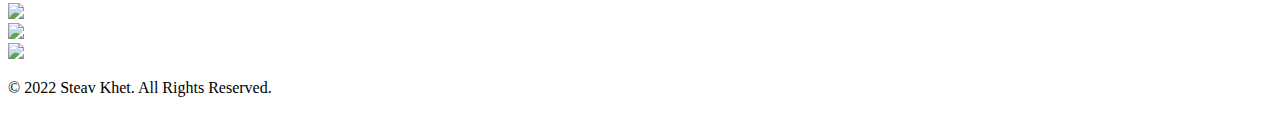
==== commit 8de1de55: "the best" ====
--- a/index.html
+++ b/index.html
@@ -6,12 +6,12 @@
   <meta http-equiv="X-UA-Compatible" content="IE=edge" />
   <meta name="viewport" content="width=device-width, initial-scale=1.0" />
   <link href="https://unpkg.com/aos@2.3.1/dist/aos.css" rel="stylesheet">
-  <link rel="stylesheet" href="/html-css-projects/netflix-clone/style.css" />
-  <link rel="stylesheet" href="/html-css-projects/netflix-clone/pages/mylist.html">
-  <link rel="stylesheet" href="/html-css-projects/netflix-clone/index.html">
-  <link rel="stylesheet" href="/html-css-projects/netflix-clone/pages/series.html">
-  <link rel="stylesheet" href="/html-css-projects/netflix-clone/pages/movies.html">
-  <link rel="stylesheet" href="/html-css-projects/netflix-clone/pages/main.html">
+  <link rel="stylesheet" href="/Netflix.com/style.css" />
+  <link rel="stylesheet" href="/Netflix.com/pages/mylist.html">
+  <link rel="stylesheet" href="/Netflix.com/index.html">
+  <link rel="stylesheet" href="/Netflix.com/pages/series.html">
+  <link rel="stylesheet" href="/Netflix.com/pages/movies.html">
+  <link rel="stylesheet" href="/Netflix.com/pages/main.html">
   <title>Netflix Clone</title>
 </head>
 
@@ -20,21 +20,21 @@
   <div id="nav" class="nav">
     <img class="nav__logo" src="https://exquisite-pegasus-b9abd5.netlify.app/images/netflix.svg" alt="" />
     <ul class="dropdown">
-      <a style="text-decoration: none; color: #fff;" href="/html-css-projects//netflix-clone/index.html">
+      <a style="text-decoration: none; color: #fff;" href="/Netflix.com/index.html">
         <li id="home">Home</li>
       </a>
-      <a style="text-decoration: none; color: #fff;" href="/html-css-projects/netflix-clone/pages/series.html">
+      <a style="text-decoration: none; color: #fff;" href="/Netflix.com/pages/series.html">
         <li id="series">Series</li>
       </a>
-      <a style="text-decoration: none; color: #fff;" href="/html-css-projects/netflix-clone/pages/movies.html">
+      <a style="text-decoration: none; color: #fff;" href="/Netflix.com/pages/movies.html">
         <li id="movies">Movies</li>
       </a>
-      <a style="text-decoration: none; color: #fff;" href="/html-css-projects/netflix-clone/pages/mylist.html">
+      <a style="text-decoration: none; color: #fff;" href="/Netflix.com/pages/mylist.html">
         <li id="list">My List</li>
       </a>
     </ul>
 
-    <label style="padding-left: 930px;" class="ui-switch">
+    <label style="padding-left: 1380px;" class="ui-switch">
       <input type="checkbox">
       <div class="slider">
         <div class="circle"></div>
@@ -494,9 +494,9 @@
 
   <!-- AOS library script -->
   <script src="https://unpkg.com/aos@2.3.1/dist/aos.js"></script>
-  <script src="/html-css-projects/netflix-clone/scripts/module/utils.js"></script>
-  <script src="/html-css-projects/netflix-clone/scripts/module/myassistant.js"></script>
-  <script src="/html-css-projects/netflix-clone/scripts/module/swiper.js"></script>
+  <script src="/Netflix.com/scripts/module/utils.js"></script>
+  <script src="/Netflix.com/scripts/module/myassistant.js"></script>
+  <script src="/Netflix.com/scripts/module/swiper.js"></script>
 
   <!-- Your other scripts -->
   <script>
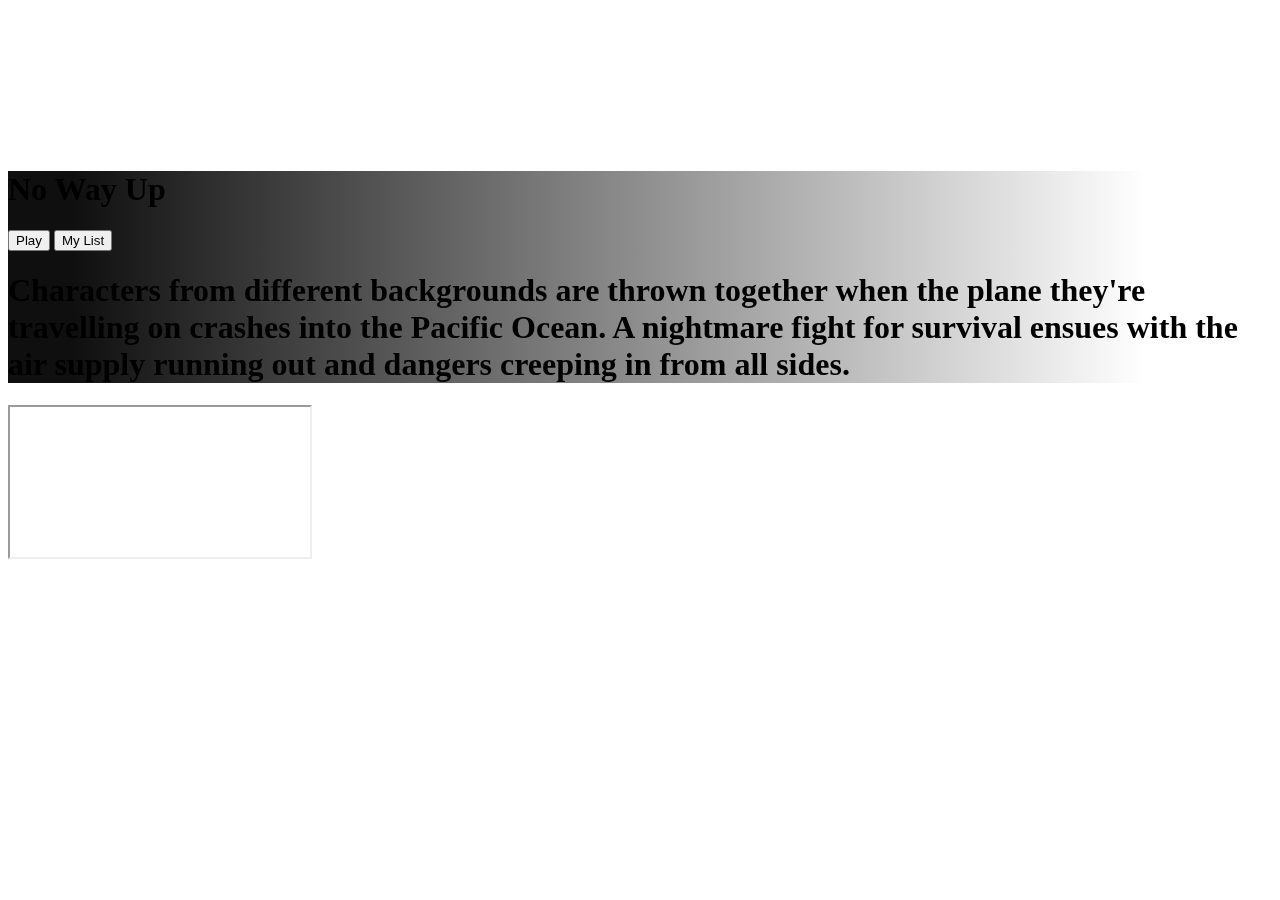
==== commit 0e89424e: "the best" ====
--- a/index.html
+++ b/index.html
@@ -12,6 +12,12 @@
   <link rel="stylesheet" href="/Netflix.com/pages/series.html">
   <link rel="stylesheet" href="/Netflix.com/pages/movies.html">
   <link rel="stylesheet" href="/Netflix.com/pages/main.html">
+  <link rel="stylesheet" href="https://cdn.jsdelivr.net/npm/swiper@8/swiper-bundle.min.css" />
+  <script src="https://cdn.jsdelivr.net/npm/swiper@8/swiper-bundle.min.js"></script>
+  <script>
+    const types = ['movie', 'tv']
+  </script>
+  <script type="module" src="./scripts/home.js"></script>
   <title>Netflix Clone</title>
 </head>
 
@@ -64,433 +70,21 @@
     </div>
   </header>
 
+  <div class="banner home">
+    <div class="banner-genres mobile"></div>
+  </div>
+
   <main>
-    <div class="poster">
-      <div id="row4">
-        <h1>Upcoming</h1>
-        <div class="swiper swiper-initialized swiper-horizontal swiper-pointer-events">
-          <div id="swiper4" class="swiper-wrapper movies" aria-live="polite"
-            style="cursor: grab; transform: translate3d(0px, 0px, 0px);">
-            <div class="movie swiper-slide swiper-slide-active" role="group" aria-label="1 / 20"
-              style="width: 144px; margin-right: 10px;"><img
-                src="https://image.tmdb.org/t/p/w300/wkfG7DaExmcVsGLR4kLouMwxeT5.jpg"></div>
-            <div class="movie swiper-slide swiper-slide-next" role="group" aria-label="2 / 20"
-              style="width: 144px; margin-right: 10px;"><img
-                src="https://image.tmdb.org/t/p/w300/rULWuutDcN5NvtiZi4FRPzRYWSh.jpg"></div>
-            <div class="movie swiper-slide" role="group" aria-label="3 / 20" style="width: 144px; margin-right: 10px;">
-              <img src="https://image.tmdb.org/t/p/w300/ldfCF9RhR40mppkzmftxapaHeTo.jpg">
-            </div>
-            <div class="movie swiper-slide" role="group" aria-label="4 / 20" style="width: 144px; margin-right: 10px;">
-              <img src="https://image.tmdb.org/t/p/w300/8b8R8l88Qje9dn9OE8PY05Nxl1X.jpg">
-            </div>
-            <div class="movie swiper-slide" role="group" aria-label="5 / 20" style="width: 144px; margin-right: 10px;">
-              <img src="https://image.tmdb.org/t/p/w300/vAoubdb2TeqA9joJ7FBcchUMSC3.jpg">
-            </div>
-            <div class="movie swiper-slide" role="group" aria-label="6 / 20" style="width: 144px; margin-right: 10px;">
-              <img src="https://image.tmdb.org/t/p/w300/r65fWcFELCSeyyrkq5wY09EPSGN.jpg">
-            </div>
-            <div class="movie swiper-slide" role="group" aria-label="7 / 20" style="width: 144px; margin-right: 10px;">
-              <img src="https://image.tmdb.org/t/p/w300/8Gxv8gSFCU0XGDykEGv7zR1n2ua.jpg">
-            </div>
-            <div class="movie swiper-slide" role="group" aria-label="8 / 20" style="width: 144px; margin-right: 10px;">
-              <img src="https://image.tmdb.org/t/p/w300/A7EByudX0eOzlkQ2FIbogzyazm2.jpg">
-            </div>
-            <div class="movie swiper-slide" role="group" aria-label="9 / 20" style="width: 144px; margin-right: 10px;">
-              <img src="https://image.tmdb.org/t/p/w300/f4oZTcfGrVTXKTWg157AwikXqmP.jpg">
-            </div>
-            <div class="movie swiper-slide" role="group" aria-label="10 / 20" style="width: 144px; margin-right: 10px;">
-              <img src="https://image.tmdb.org/t/p/w300/pQYHouPsDw32FhDLr7E3jmw0WTk.jpg">
-            </div>
-            <div class="movie swiper-slide" role="group" aria-label="11 / 20" style="width: 144px; margin-right: 10px;">
-              <img src="https://image.tmdb.org/t/p/w300/vSzOobYVu16MogSALNg1bjTaGc.jpg">
-            </div>
-            <div class="movie swiper-slide" role="group" aria-label="12 / 20" style="width: 144px; margin-right: 10px;">
-              <img src="https://image.tmdb.org/t/p/w300/7Bd4EUOqQDKZXA6Od5gkfzRNb0.jpg">
-            </div>
-            <div class="movie swiper-slide" role="group" aria-label="13 / 20" style="width: 144px; margin-right: 10px;">
-              <img src="https://image.tmdb.org/t/p/w300/kQs6keheMwCxJxrzV83VUwFtHkB.jpg">
-            </div>
-            <div class="movie swiper-slide" role="group" aria-label="14 / 20" style="width: 144px; margin-right: 10px;">
-              <img src="https://image.tmdb.org/t/p/w300/hUu9zyZmDd8VZegKi1iK1Vk0RYS.jpg">
-            </div>
-            <div class="movie swiper-slide" role="group" aria-label="15 / 20" style="width: 144px; margin-right: 10px;">
-              <img src="https://image.tmdb.org/t/p/w300/v9f9MMrq2nGQrN7cHnQRmEq9lSE.jpg">
-            </div>
-            <div class="movie swiper-slide" role="group" aria-label="16 / 20" style="width: 144px; margin-right: 10px;">
-              <img src="https://image.tmdb.org/t/p/w300/yvnIWt2j8VnDgwKJE2VMiFMa2Qo.jpg">
-            </div>
-            <div class="movie swiper-slide" role="group" aria-label="17 / 20" style="width: 144px; margin-right: 10px;">
-              <img src="https://image.tmdb.org/t/p/w300/9u6HEtZJdZDjPGGJq6YEuhPnoan.jpg">
-            </div>
-            <div class="movie swiper-slide" role="group" aria-label="18 / 20" style="width: 144px; margin-right: 10px;">
-              <img src="https://image.tmdb.org/t/p/w300/nfs7DCYhgrEIgxKYbITHTzKsggf.jpg">
-            </div>
-            <div class="movie swiper-slide" role="group" aria-label="19 / 20" style="width: 144px; margin-right: 10px;">
-              <img src="https://image.tmdb.org/t/p/w300/6tHZ5McxDG2MiycCGvXPblObNHc.jpg">
-            </div>
-            <div class="movie swiper-slide" role="group" aria-label="20 / 20" style="width: 144px; margin-right: 10px;">
-              <img src="https://image.tmdb.org/t/p/w300/36pYugctLa70NmwMEgXTR1G31Kq.jpg">
-            </div>
-          </div><span class="swiper-notification" aria-live="assertive" aria-atomic="true"></span><span
-            class="swiper-notification" aria-live="assertive" aria-atomic="true"></span><span
-            class="swiper-notification" aria-live="assertive" aria-atomic="true"></span><span
-            class="swiper-notification" aria-live="assertive" aria-atomic="true"></span><span
-            class="swiper-notification" aria-live="assertive" aria-atomic="true"></span><span
-            class="swiper-notification" aria-live="assertive" aria-atomic="true"></span>
-        </div>
-      </div>
-      <div id="row5">
-        <h1>Trending Now</h1>
-        <div class="swiper swiper-initialized swiper-horizontal swiper-pointer-events">
-          <div id="swiper5" class="swiper-wrapper movies" aria-live="polite"
-            style="cursor: grab; transform: translate3d(0px, 0px, 0px);">
-            <div class="movie swiper-slide swiper-slide-active" role="group" aria-label="1 / 20"
-              style="width: 144px; margin-right: 10px;"><img
-                src="https://image.tmdb.org/t/p/w300/sphnjjiYb50SbWMToW7fyGigH1n.jpg"></div>
-            <div class="movie swiper-slide swiper-slide-next" role="group" aria-label="2 / 20"
-              style="width: 144px; margin-right: 10px;"><img
-                src="https://image.tmdb.org/t/p/w300/bXi6IQiQDHD00JFio5ZSZOeRSBh.jpg"></div>
-            <div class="movie swiper-slide" role="group" aria-label="3 / 20" style="width: 144px; margin-right: 10px;">
-              <img src="https://image.tmdb.org/t/p/w300/buXHm2shttFRQIBsCFlv5L2TmKh.jpg">
-            </div>
-            <div class="movie swiper-slide" role="group" aria-label="4 / 20" style="width: 144px; margin-right: 10px;">
-              <img src="https://image.tmdb.org/t/p/w300/hmHA5jqxN3ESIAGx0jAwV7TJhTQ.jpg">
-            </div>
-            <div class="movie swiper-slide" role="group" aria-label="5 / 20" style="width: 144px; margin-right: 10px;">
-              <img src="https://image.tmdb.org/t/p/w300/8b8R8l88Qje9dn9OE8PY05Nxl1X.jpg">
-            </div>
-            <div class="movie swiper-slide" role="group" aria-label="6 / 20" style="width: 144px; margin-right: 10px;">
-              <img src="https://image.tmdb.org/t/p/w300/7O4iVfOMQmdCSxhOg1WnzG1AgYT.jpg">
-            </div>
-            <div class="movie swiper-slide" role="group" aria-label="7 / 20" style="width: 144px; margin-right: 10px;">
-              <img src="https://image.tmdb.org/t/p/w300/383PV0WolYYQvTriH0NfvMUA28R.jpg">
-            </div>
-            <div class="movie swiper-slide" role="group" aria-label="8 / 20" style="width: 144px; margin-right: 10px;">
-              <img src="https://image.tmdb.org/t/p/w300/rULWuutDcN5NvtiZi4FRPzRYWSh.jpg">
-            </div>
-            <div class="movie swiper-slide" role="group" aria-label="9 / 20" style="width: 144px; margin-right: 10px;">
-              <img src="https://image.tmdb.org/t/p/w300/4eWeXswkAUIvdVWFvPrUFu2TxuI.jpg">
-            </div>
-            <div class="movie swiper-slide" role="group" aria-label="10 / 20" style="width: 144px; margin-right: 10px;">
-              <img src="https://image.tmdb.org/t/p/w300/r65fWcFELCSeyyrkq5wY09EPSGN.jpg">
-            </div>
-            <div class="movie swiper-slide" role="group" aria-label="11 / 20" style="width: 144px; margin-right: 10px;">
-              <img src="https://image.tmdb.org/t/p/w300/sMp34cNKjIb18UBOCoAv4DpCxwY.jpg">
-            </div>
-            <div class="movie swiper-slide" role="group" aria-label="12 / 20" style="width: 144px; margin-right: 10px;">
-              <img src="https://image.tmdb.org/t/p/w300/d5NXSklXo0qyIYkgV94XAgMIckC.jpg">
-            </div>
-            <div class="movie swiper-slide" role="group" aria-label="13 / 20" style="width: 144px; margin-right: 10px;">
-              <img src="https://image.tmdb.org/t/p/w300/kCGlIMHnOm8JPXq3rXM6c5wMxcT.jpg">
-            </div>
-            <div class="movie swiper-slide" role="group" aria-label="14 / 20" style="width: 144px; margin-right: 10px;">
-              <img src="https://image.tmdb.org/t/p/w300/dqZENchTd7lp5zht7BdlqM7RBhD.jpg">
-            </div>
-            <div class="movie swiper-slide" role="group" aria-label="15 / 20" style="width: 144px; margin-right: 10px;">
-              <img src="https://image.tmdb.org/t/p/w300/wkfG7DaExmcVsGLR4kLouMwxeT5.jpg">
-            </div>
-            <div class="movie swiper-slide" role="group" aria-label="16 / 20" style="width: 144px; margin-right: 10px;">
-              <img src="https://image.tmdb.org/t/p/w300/cMD9Ygz11zjJzAovURpO75Qg7rT.jpg">
-            </div>
-            <div class="movie swiper-slide" role="group" aria-label="17 / 20" style="width: 144px; margin-right: 10px;">
-              <img src="https://image.tmdb.org/t/p/w300/ooo4D4kyZyFee5aiNfwZ43oKOkc.jpg">
-            </div>
-            <div class="movie swiper-slide" role="group" aria-label="18 / 20" style="width: 144px; margin-right: 10px;">
-              <img src="https://image.tmdb.org/t/p/w300/vAoubdb2TeqA9joJ7FBcchUMSC3.jpg">
-            </div>
-            <div class="movie swiper-slide" role="group" aria-label="19 / 20" style="width: 144px; margin-right: 10px;">
-              <img src="https://image.tmdb.org/t/p/w300/7lTnXOy0iNtBAdRP3TZvaKJ77F6.jpg">
-            </div>
-            <div class="movie swiper-slide" role="group" aria-label="20 / 20" style="width: 144px; margin-right: 10px;">
-              <img src="https://image.tmdb.org/t/p/w300/ywbacot78IuNhGW4uVZPxxxVTkm.jpg">
-            </div>
-          </div><span class="swiper-notification" aria-live="assertive" aria-atomic="true"></span><span
-            class="swiper-notification" aria-live="assertive" aria-atomic="true"></span><span
-            class="swiper-notification" aria-live="assertive" aria-atomic="true"></span><span
-            class="swiper-notification" aria-live="assertive" aria-atomic="true"></span><span
-            class="swiper-notification" aria-live="assertive" aria-atomic="true"></span>
-        </div>
-      </div>
-      <div id="row0">
-        <h1>Top Rated Movies</h1>
-        <div class="swiper swiper-initialized swiper-horizontal swiper-pointer-events">
-          <div id="swiper0" class="swiper-wrapper movies" aria-live="polite"
-            style="cursor: grab; transform: translate3d(0px, 0px, 0px);">
-            <div class="movie swiper-slide swiper-slide-active" role="group" aria-label="1 / 20"
-              style="width: 144px; margin-right: 10px;"><img
-                src="https://image.tmdb.org/t/p/w300/wkfG7DaExmcVsGLR4kLouMwxeT5.jpg"></div>
-            <div class="movie swiper-slide swiper-slide-next" role="group" aria-label="2 / 20"
-              style="width: 144px; margin-right: 10px;"><img
-                src="https://image.tmdb.org/t/p/w300/rULWuutDcN5NvtiZi4FRPzRYWSh.jpg"></div>
-            <div class="movie swiper-slide" role="group" aria-label="3 / 20" style="width: 144px; margin-right: 10px;">
-              <img src="https://image.tmdb.org/t/p/w300/sMp34cNKjIb18UBOCoAv4DpCxwY.jpg">
-            </div>
-            <div class="movie swiper-slide" role="group" aria-label="4 / 20" style="width: 144px; margin-right: 10px;">
-              <img src="https://image.tmdb.org/t/p/w300/wShcJSKMFg1Dy1yq7kEZuay6pLS.jpg">
-            </div>
-            <div class="movie swiper-slide" role="group" aria-label="5 / 20" style="width: 144px; margin-right: 10px;">
-              <img src="https://image.tmdb.org/t/p/w300/nKPoSD4pZ3s3CJ9g3cqWRcQ41TC.jpg">
-            </div>
-            <div class="movie swiper-slide" role="group" aria-label="6 / 20" style="width: 144px; margin-right: 10px;">
-              <img src="https://image.tmdb.org/t/p/w300/hu40Uxp9WtpL34jv3zyWLb5zEVY.jpg">
-            </div>
-            <div class="movie swiper-slide" role="group" aria-label="7 / 20" style="width: 144px; margin-right: 10px;">
-              <img src="https://image.tmdb.org/t/p/w300/95VlSEfLMqeX36UVcHJuNlWEpwf.jpg">
-            </div>
-            <div class="movie swiper-slide" role="group" aria-label="8 / 20" style="width: 144px; margin-right: 10px;">
-              <img src="https://image.tmdb.org/t/p/w300/ldfCF9RhR40mppkzmftxapaHeTo.jpg">
-            </div>
-            <div class="movie swiper-slide" role="group" aria-label="9 / 20" style="width: 144px; margin-right: 10px;">
-              <img src="https://image.tmdb.org/t/p/w300/yRZfiG1QpRkBc7fAmxfcR7Md5EC.jpg">
-            </div>
-            <div class="movie swiper-slide" role="group" aria-label="10 / 20" style="width: 144px; margin-right: 10px;">
-              <img src="https://image.tmdb.org/t/p/w300/8b8R8l88Qje9dn9OE8PY05Nxl1X.jpg">
-            </div>
-            <div class="movie swiper-slide" role="group" aria-label="11 / 20" style="width: 144px; margin-right: 10px;">
-              <img src="https://image.tmdb.org/t/p/w300/kCGlIMHnOm8JPXq3rXM6c5wMxcT.jpg">
-            </div>
-            <div class="movie swiper-slide" role="group" aria-label="12 / 20" style="width: 144px; margin-right: 10px;">
-              <img src="https://image.tmdb.org/t/p/w300/4eWeXswkAUIvdVWFvPrUFu2TxuI.jpg">
-            </div>
-            <div class="movie swiper-slide" role="group" aria-label="13 / 20" style="width: 144px; margin-right: 10px;">
-              <img src="https://image.tmdb.org/t/p/w300/h3jYanWMEJq6JJsCopy1h7cT2Hs.jpg">
-            </div>
-            <div class="movie swiper-slide" role="group" aria-label="14 / 20" style="width: 144px; margin-right: 10px;">
-              <img src="https://image.tmdb.org/t/p/w300/7IJ7F8tX7IAkpUdaGovOBJqORnJ.jpg">
-            </div>
-            <div class="movie swiper-slide" role="group" aria-label="15 / 20" style="width: 144px; margin-right: 10px;">
-              <img src="https://image.tmdb.org/t/p/w300/hhvMTxlTZtnCOe7YFhod9uz3m37.jpg">
-            </div>
-            <div class="movie swiper-slide" role="group" aria-label="16 / 20" style="width: 144px; margin-right: 10px;">
-              <img src="https://image.tmdb.org/t/p/w300/vAoubdb2TeqA9joJ7FBcchUMSC3.jpg">
-            </div>
-            <div class="movie swiper-slide" role="group" aria-label="17 / 20" style="width: 144px; margin-right: 10px;">
-              <img src="https://image.tmdb.org/t/p/w300/5a7cocgyVuFjYV71neDIGVzD6Yq.jpg">
-            </div>
-            <div class="movie swiper-slide" role="group" aria-label="18 / 20" style="width: 144px; margin-right: 10px;">
-              <img src="https://image.tmdb.org/t/p/w300/87goLbbqrJqAxqDS5cBsik1zKT.jpg">
-            </div>
-            <div class="movie swiper-slide" role="group" aria-label="19 / 20" style="width: 144px; margin-right: 10px;">
-              <img src="https://image.tmdb.org/t/p/w300/5qHoazZiaLe7oFBok7XlUhg96f2.jpg">
-            </div>
-            <div class="movie swiper-slide" role="group" aria-label="20 / 20" style="width: 144px; margin-right: 10px;">
-              <img src="https://image.tmdb.org/t/p/w300/r65fWcFELCSeyyrkq5wY09EPSGN.jpg">
-            </div>
-          </div><span class="swiper-notification" aria-live="assertive" aria-atomic="true"></span><span
-            class="swiper-notification" aria-live="assertive" aria-atomic="true"></span><span
-            class="swiper-notification" aria-live="assertive" aria-atomic="true"></span><span
-            class="swiper-notification" aria-live="assertive" aria-atomic="true"></span>
-        </div>
-      </div>
-      <div id="row1">
-        <h1>Popular Movies</h1>
-        <div class="swiper swiper-initialized swiper-horizontal swiper-pointer-events">
-          <div id="swiper1" class="swiper-wrapper movies" aria-live="polite"
-            style="cursor: grab; transform: translate3d(0px, 0px, 0px);">
-            <div class="movie swiper-slide swiper-slide-active" role="group" aria-label="1 / 20"
-              style="width: 144px; margin-right: 10px;"><img
-                src="https://image.tmdb.org/t/p/w300/9cqNxx0GxF0bflZmeSMuL5tnGzr.jpg"></div>
-            <div class="movie swiper-slide swiper-slide-next" role="group" aria-label="2 / 20"
-              style="width: 144px; margin-right: 10px;"><img
-                src="https://image.tmdb.org/t/p/w300/3bhkrj58Vtu7enYsRolD1fZdja1.jpg"></div>
-            <div class="movie swiper-slide" role="group" aria-label="3 / 20" style="width: 144px; margin-right: 10px;">
-              <img src="https://image.tmdb.org/t/p/w300/hek3koDUyRQk7FIhPXsa6mT2Zc3.jpg">
-            </div>
-            <div class="movie swiper-slide" role="group" aria-label="4 / 20" style="width: 144px; margin-right: 10px;">
-              <img src="https://image.tmdb.org/t/p/w300/sF1U4EUQS8YHUYjNl3pMGNIQyr0.jpg">
-            </div>
-            <div class="movie swiper-slide" role="group" aria-label="5 / 20" style="width: 144px; margin-right: 10px;">
-              <img src="https://image.tmdb.org/t/p/w300/ow3wq89wM8qd5X7hWKxiRfsFf9C.jpg">
-            </div>
-            <div class="movie swiper-slide" role="group" aria-label="6 / 20" style="width: 144px; margin-right: 10px;">
-              <img src="https://image.tmdb.org/t/p/w300/39wmItIWsg5sZMyRUHLkWBcuVCM.jpg">
-            </div>
-            <div class="movie swiper-slide" role="group" aria-label="7 / 20" style="width: 144px; margin-right: 10px;">
-              <img src="https://image.tmdb.org/t/p/w300/lfRkUr7DYdHldAqi3PwdQGBRBPM.jpg">
-            </div>
-            <div class="movie swiper-slide" role="group" aria-label="8 / 20" style="width: 144px; margin-right: 10px;">
-              <img src="https://image.tmdb.org/t/p/w300/qJ2tW6WMUDux911r6m7haRef0WH.jpg">
-            </div>
-            <div class="movie swiper-slide" role="group" aria-label="9 / 20" style="width: 144px; margin-right: 10px;">
-              <img src="https://image.tmdb.org/t/p/w300/7IiTTgloJzvGI1TAYymCfbfl3vT.jpg">
-            </div>
-            <div class="movie swiper-slide" role="group" aria-label="10 / 20" style="width: 144px; margin-right: 10px;">
-              <img src="https://image.tmdb.org/t/p/w300/8VG8fDNiy50H4FedGwdSVUPoaJe.jpg">
-            </div>
-            <div class="movie swiper-slide" role="group" aria-label="11 / 20" style="width: 144px; margin-right: 10px;">
-              <img src="https://image.tmdb.org/t/p/w300/q719jXXEzOoYaps6babgKnONONX.jpg">
-            </div>
-            <div class="movie swiper-slide" role="group" aria-label="12 / 20" style="width: 144px; margin-right: 10px;">
-              <img src="https://image.tmdb.org/t/p/w300/d5iIlFn5s0ImszYzBPb8JPIfbXD.jpg">
-            </div>
-            <div class="movie swiper-slide" role="group" aria-label="13 / 20" style="width: 144px; margin-right: 10px;">
-              <img src="https://image.tmdb.org/t/p/w300/rCzpDGLbOoPwLjy3OAm5NUPOTrC.jpg">
-            </div>
-            <div class="movie swiper-slide" role="group" aria-label="14 / 20" style="width: 144px; margin-right: 10px;">
-              <img src="https://image.tmdb.org/t/p/w300/arw2vcBveWOVZr6pxd9XTd1TdQa.jpg">
-            </div>
-            <div class="movie swiper-slide" role="group" aria-label="15 / 20" style="width: 144px; margin-right: 10px;">
-              <img src="https://image.tmdb.org/t/p/w300/bX2xnavhMYjWDoZp1VM6VnU1xwe.jpg">
-            </div>
-            <div class="movie swiper-slide" role="group" aria-label="16 / 20" style="width: 144px; margin-right: 10px;">
-              <img src="https://image.tmdb.org/t/p/w300/aKuFiU82s5ISJpGZp7YkIr3kCUd.jpg">
-            </div>
-            <div class="movie swiper-slide" role="group" aria-label="17 / 20" style="width: 144px; margin-right: 10px;">
-              <img src="https://image.tmdb.org/t/p/w300/k9tv1rXZbOhH7eiCk378x61kNQ1.jpg">
-            </div>
-            <div class="movie swiper-slide" role="group" aria-label="18 / 20" style="width: 144px; margin-right: 10px;">
-              <img src="https://image.tmdb.org/t/p/w300/8SRUfRUi6x4O68n0VCbDNRa6iGL.jpg">
-            </div>
-            <div class="movie swiper-slide" role="group" aria-label="19 / 20" style="width: 144px; margin-right: 10px;">
-              <img src="https://image.tmdb.org/t/p/w300/74hLDKjD5aGYOotO6esUVaeISa2.jpg">
-            </div>
-            <div class="movie swiper-slide" role="group" aria-label="20 / 20" style="width: 144px; margin-right: 10px;">
-              <img src="https://image.tmdb.org/t/p/w300/8OKmBV5BUFzmozIC3pPWKHy17kx.jpg">
-            </div>
-          </div><span class="swiper-notification" aria-live="assertive" aria-atomic="true"></span><span
-            class="swiper-notification" aria-live="assertive" aria-atomic="true"></span><span
-            class="swiper-notification" aria-live="assertive" aria-atomic="true"></span>
-        </div>
-      </div>
-      <div id="row2">
-        <h1>Top Rated Tv Shows</h1>
-        <div class="swiper swiper-initialized swiper-horizontal swiper-pointer-events">
-          <div id="swiper2" class="swiper-wrapper movies" aria-live="polite"
-            style="cursor: grab; transform: translate3d(0px, 0px, 0px);">
-            <div class="movie swiper-slide swiper-slide-active" role="group" aria-label="1 / 20"
-              style="width: 144px; margin-right: 10px;"><img
-                src="https://image.tmdb.org/t/p/w300/2Fja87aTeuXxTEI1MH2IuHHSsLq.jpg"></div>
-            <div class="movie swiper-slide swiper-slide-next" role="group" aria-label="2 / 20"
-              style="width: 144px; margin-right: 10px;"><img
-                src="https://image.tmdb.org/t/p/w300/jJrveQMHvzDvLaFaLiTfZ9y1Cg8.jpg"></div>
-            <div class="movie swiper-slide" role="group" aria-label="3 / 20" style="width: 144px; margin-right: 10px;">
-              <img src="https://image.tmdb.org/t/p/w300/gGC7zSDgG0FY0MbM1pjfhTCWQBI.jpg">
-            </div>
-            <div class="movie swiper-slide" role="group" aria-label="4 / 20" style="width: 144px; margin-right: 10px;">
-              <img src="https://image.tmdb.org/t/p/w300/9jkThAGYj2yp8jsS6Nriy5mzKFT.jpg">
-            </div>
-            <div class="movie swiper-slide" role="group" aria-label="5 / 20" style="width: 144px; margin-right: 10px;">
-              <img src="https://image.tmdb.org/t/p/w300/ttiiwKozgWVQNnHtzvORPd7PyFc.jpg">
-            </div>
-            <div class="movie swiper-slide" role="group" aria-label="6 / 20" style="width: 144px; margin-right: 10px;">
-              <img src="https://image.tmdb.org/t/p/w300/hmHA5jqxN3ESIAGx0jAwV7TJhTQ.jpg">
-            </div>
-            <div class="movie swiper-slide" role="group" aria-label="7 / 20" style="width: 144px; margin-right: 10px;">
-              <img src="https://image.tmdb.org/t/p/w300/fNHBzjxsydcAssxXqb5IV2obDdU.jpg">
-            </div>
-            <div class="movie swiper-slide" role="group" aria-label="8 / 20" style="width: 144px; margin-right: 10px;">
-              <img src="https://image.tmdb.org/t/p/w300/v9nGSRx5lFz6KEgfmgHJMSgaARC.jpg">
-            </div>
-            <div class="movie swiper-slide" role="group" aria-label="9 / 20" style="width: 144px; margin-right: 10px;">
-              <img src="https://image.tmdb.org/t/p/w300/fxCgd9KZt06CxMDVztPEuV8F3b9.jpg">
-            </div>
-            <div class="movie swiper-slide" role="group" aria-label="10 / 20" style="width: 144px; margin-right: 10px;">
-              <img src="https://image.tmdb.org/t/p/w300/jmU8HlTDn87xmRqXagcL2swDr8I.jpg">
-            </div>
-            <div class="movie swiper-slide" role="group" aria-label="11 / 20" style="width: 144px; margin-right: 10px;">
-              <img src="https://image.tmdb.org/t/p/w300/ly7Mndsxgm3NEkPdYGDkxGRiJAZ.jpg">
-            </div>
-            <div class="movie swiper-slide" role="group" aria-label="12 / 20" style="width: 144px; margin-right: 10px;">
-              <img src="https://image.tmdb.org/t/p/w300/lQcE1AzjDP5zJRUW76PMRn7ai9W.jpg">
-            </div>
-            <div class="movie swiper-slide" role="group" aria-label="13 / 20" style="width: 144px; margin-right: 10px;">
-              <img src="https://image.tmdb.org/t/p/w300/xQ83cJA8AxoQMZe8ADApWrRZB1v.jpg">
-            </div>
-            <div class="movie swiper-slide" role="group" aria-label="14 / 20" style="width: 144px; margin-right: 10px;">
-              <img src="https://image.tmdb.org/t/p/w300/kAhi0xY6gIEMvHtmChC44pBwOWG.jpg">
-            </div>
-            <div class="movie swiper-slide" role="group" aria-label="15 / 20" style="width: 144px; margin-right: 10px;">
-              <img src="https://image.tmdb.org/t/p/w300/onmSVwYsPMYtO8OjLdjS8FfRNKb.jpg">
-            </div>
-            <div class="movie swiper-slide" role="group" aria-label="16 / 20" style="width: 144px; margin-right: 10px;">
-              <img src="https://image.tmdb.org/t/p/w300/7dFZJ2ZJJdcmkp05B9NWlqTJ5tq.jpg">
-            </div>
-            <div class="movie swiper-slide" role="group" aria-label="17 / 20" style="width: 144px; margin-right: 10px;">
-              <img src="https://image.tmdb.org/t/p/w300/3iNT3rKs8q7qDr1fWxfznimZ7JV.jpg">
-            </div>
-            <div class="movie swiper-slide" role="group" aria-label="18 / 20" style="width: 144px; margin-right: 10px;">
-              <img src="https://image.tmdb.org/t/p/w300/cmr5Z3F66aa3Qp4d1Q7VQWueimg.jpg">
-            </div>
-            <div class="movie swiper-slide" role="group" aria-label="19 / 20" style="width: 144px; margin-right: 10px;">
-              <img src="https://image.tmdb.org/t/p/w300/tZxusxFBfkxkFk7xgf0jAg1Xl3b.jpg">
-            </div>
-            <div class="movie swiper-slide" role="group" aria-label="20 / 20" style="width: 144px; margin-right: 10px;">
-              <img src="https://image.tmdb.org/t/p/w300/9oZjOh3Va3FsiLGouhSogFsBX9G.jpg">
-            </div>
-          </div><span class="swiper-notification" aria-live="assertive" aria-atomic="true"></span><span
-            class="swiper-notification" aria-live="assertive" aria-atomic="true"></span>
-        </div>
-      </div>
-      <div id="row3">
-        <h1>Popular Tv Shows</h1>
-        <div class="swiper swiper-initialized swiper-horizontal swiper-pointer-events">
-          <div id="swiper3" class="swiper-wrapper movies" aria-live="polite">
-            <div class="movie swiper-slide swiper-slide-active" role="group" aria-label="1 / 20"
-              style="width: 144px; margin-right: 10px;"><img
-                src="https://image.tmdb.org/t/p/w300/dTiZBcnMHSMfc4QVIbgULIWPcwL.jpg"></div>
-            <div class="movie swiper-slide swiper-slide-next" role="group" aria-label="2 / 20"
-              style="width: 144px; margin-right: 10px;"><img
-                src="https://image.tmdb.org/t/p/w300/ztkUQFLlC19CCMYHW9o1zWhJRNq.jpg"></div>
-            <div class="movie swiper-slide" role="group" aria-label="3 / 20" style="width: 144px; margin-right: 10px;">
-              <img src="https://image.tmdb.org/t/p/w300/7O4iVfOMQmdCSxhOg1WnzG1AgYT.jpg">
-            </div>
-            <div class="movie swiper-slide" role="group" aria-label="4 / 20" style="width: 144px; margin-right: 10px;">
-              <img src="https://image.tmdb.org/t/p/w300/fqldf2t8ztc9aiwn3k6mlX3tvRT.jpg">
-            </div>
-            <div class="movie swiper-slide" role="group" aria-label="5 / 20" style="width: 144px; margin-right: 10px;">
-              <img src="https://image.tmdb.org/t/p/w300/geCRueV3ElhRTr0xtJuEWJt6dJ1.jpg">
-            </div>
-            <div class="movie swiper-slide" role="group" aria-label="6 / 20" style="width: 144px; margin-right: 10px;">
-              <img src="https://image.tmdb.org/t/p/w300/cMD9Ygz11zjJzAovURpO75Qg7rT.jpg">
-            </div>
-            <div class="movie swiper-slide" role="group" aria-label="7 / 20" style="width: 144px; margin-right: 10px;">
-              <img src="https://image.tmdb.org/t/p/w300/e28OPG9HDfzEoXdlqgzqNUbGuTS.jpg">
-            </div>
-            <div class="movie swiper-slide" role="group" aria-label="8 / 20" style="width: 144px; margin-right: 10px;">
-              <img src="https://image.tmdb.org/t/p/w300/gdIrmf2DdY5mgN6ycVP0XlzKzbE.jpg">
-            </div>
-            <div class="movie swiper-slide" role="group" aria-label="9 / 20" style="width: 144px; margin-right: 10px;">
-              <img src="https://image.tmdb.org/t/p/w300/5ZFUEOULaVml7pQuXxhpR2SmVUw.jpg">
-            </div>
-            <div class="movie swiper-slide" role="group" aria-label="10 / 20" style="width: 144px; margin-right: 10px;">
-              <img src="https://image.tmdb.org/t/p/w300/6P6tXhjT5tK3qOXzxF9OMLlG7iz.jpg">
-            </div>
-            <div class="movie swiper-slide" role="group" aria-label="11 / 20" style="width: 144px; margin-right: 10px;">
-              <img src="https://image.tmdb.org/t/p/w300/b9mY0X5T20ZM073hoa5n0dgmbfN.jpg">
-            </div>
-            <div class="movie swiper-slide" role="group" aria-label="12 / 20" style="width: 144px; margin-right: 10px;">
-              <img src="https://image.tmdb.org/t/p/w300/xUfRZu2mi8jH6SzQEJGP6tjBuYj.jpg">
-            </div>
-            <div class="movie swiper-slide" role="group" aria-label="13 / 20" style="width: 144px; margin-right: 10px;">
-              <img src="https://image.tmdb.org/t/p/w300/fC2HDm5t0kHl7mTm7jxMR31b7by.jpg">
-            </div>
-            <div class="movie swiper-slide" role="group" aria-label="14 / 20" style="width: 144px; margin-right: 10px;">
-              <img src="https://image.tmdb.org/t/p/w300/zhdy3PcNVE15wj1wrxn45ARZBnx.jpg">
-            </div>
-            <div class="movie swiper-slide" role="group" aria-label="15 / 20" style="width: 144px; margin-right: 10px;">
-              <img src="https://image.tmdb.org/t/p/w300/i3U3J2MWovIBZBnZYYiOLBXqNJZ.jpg">
-            </div>
-            <div class="movie swiper-slide" role="group" aria-label="16 / 20" style="width: 144px; margin-right: 10px;">
-              <img src="https://image.tmdb.org/t/p/w300/hlLXt2tOPT6RRnjiUmoxyG1LTFi.jpg">
-            </div>
-            <div class="movie swiper-slide" role="group" aria-label="17 / 20" style="width: 144px; margin-right: 10px;">
-              <img src="https://image.tmdb.org/t/p/w300/hTP1DtLGFamjfu8WqjnuQdP1n4i.jpg">
-            </div>
-            <div class="movie swiper-slide" role="group" aria-label="18 / 20" style="width: 144px; margin-right: 10px;">
-              <img src="https://image.tmdb.org/t/p/w300/dMOpdkrDC5dQxqNydgKxXjBKyAc.jpg">
-            </div>
-            <div class="movie swiper-slide" role="group" aria-label="19 / 20" style="width: 144px; margin-right: 10px;">
-              <img src="https://image.tmdb.org/t/p/w300/2pnZWHg9E34LLwLBLYUPLdZwer8.jpg">
-            </div>
-            <div class="movie swiper-slide" role="group" aria-label="20 / 20" style="width: 144px; margin-right: 10px;">
-              <img src="https://image.tmdb.org/t/p/w300/sPkxHNw5BFvuCFGWw825TS7n6X3.jpg">
-            </div>
-          </div><span class="swiper-notification" aria-live="assertive" aria-atomic="true"></span>
-        </div>
-      </div>
-    </div>
-    <p class="copyright">© 2022 Steav Khet. All Rights Reserved.</p>
+    <div class="poster"></div>
   </main>
+
+  <section class="modal overlay">
+    <div class="modal-card card"></div>
+  </section>
+
+  <div class="iframe-wrapper overlay">
+    <iframe title="trailer"></iframe>
+  </div>
 
   <!-- AOS library script -->
   <script src="https://unpkg.com/aos@2.3.1/dist/aos.js"></script>
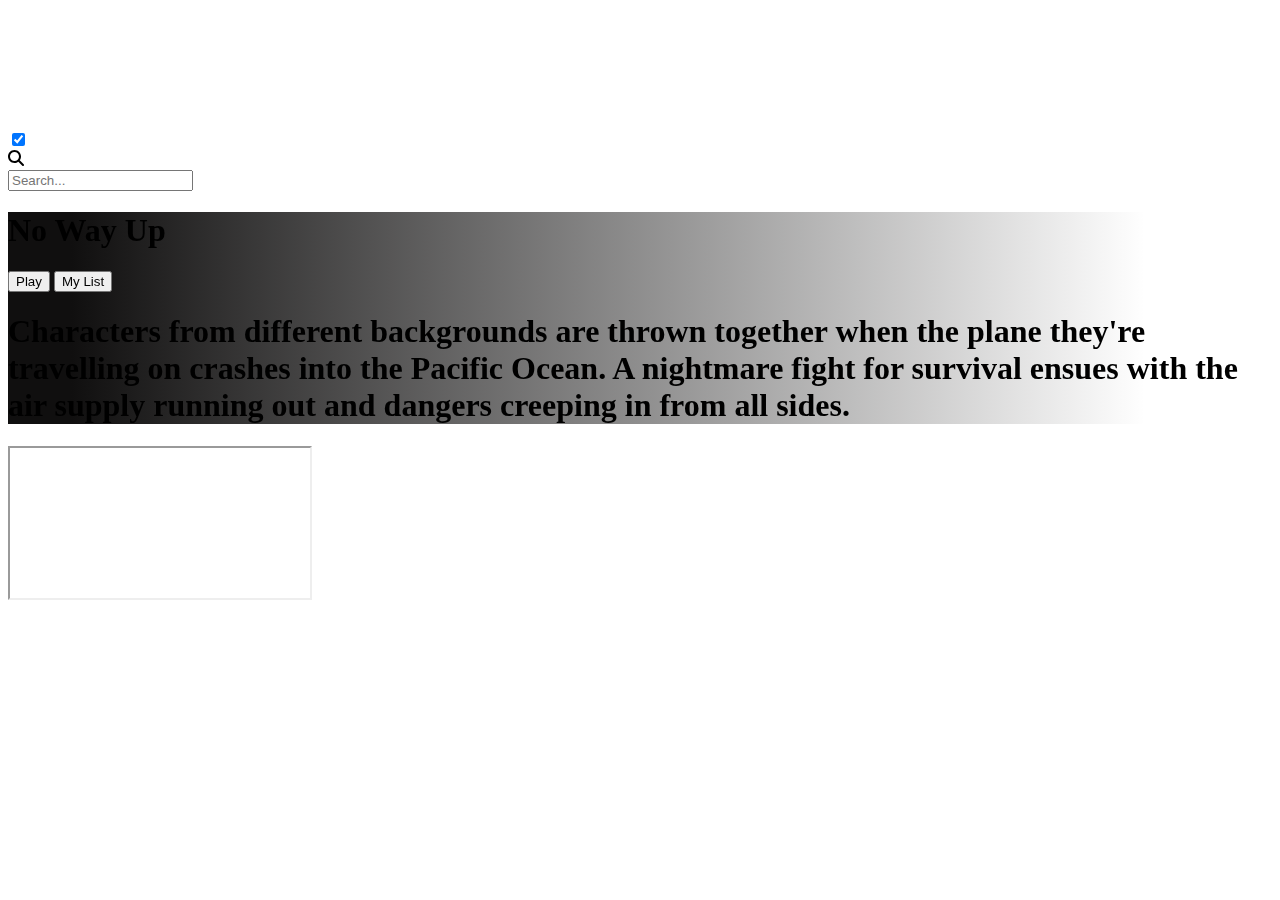
==== commit 6b8f616d: "the best" ====
--- a/index.html
+++ b/index.html
@@ -18,6 +18,8 @@
     const types = ['movie', 'tv']
   </script>
   <script type="module" src="./scripts/home.js"></script>
+  <script type="module" src="./scripts/module/search.js"></script>
+  <script src="./scripts/module/header.js" defer></script>
   <title>Netflix Clone</title>
 </head>
 
@@ -40,13 +42,19 @@
       </a>
     </ul>
 
-    <label style="padding-left: 1380px;" class="ui-switch">
-      <input type="checkbox">
-      <div class="slider">
-        <div class="circle"></div>
+    <div class="container">
+      <input checked="" class="checkbox" type="checkbox">
+      <div class="mainbox">
+        <div class="iconContainer">
+          <svg viewBox="0 0 512 512" height="1em" xmlns="http://www.w3.org/2000/svg" class="search_icon">
+            <path
+              d="M416 208c0 45.9-14.9 88.3-40 122.7L502.6 457.4c12.5 12.5 12.5 32.8 0 45.3s-32.8 12.5-45.3 0L330.7 376c-34.4 25.2-76.8 40-122.7 40C93.1 416 0 322.9 0 208S93.1 0 208 0S416 93.1 416 208zM208 352a144 144 0 1 0 0-288 144 144 0 1 0 0 288z">
+            </path>
+          </svg>
+        </div>
+        <input class="search_input" placeholder="Search..." type="text">
       </div>
-    </label>
-
+    </div>
   </div>
 
   <!-- header -->
@@ -70,27 +78,31 @@
     </div>
   </header>
 
-  <div class="banner home">
-    <div class="banner-genres mobile"></div>
-  </div>
+  <main>
+    <div class="banner home">
+      <div class="banner-genres mobile"></div>
+    </div>
 
-  <main>
-    <div class="poster"></div>
+    <main>
+      <div class="poster">
+      </div>
+    </main>
+
+    <section class="modal overlay">
+      <div class="modal-card card"></div>
+    </section>
+
+    <div class="iframe-wrapper overlay">
+      <iframe title="trailer"></iframe>
+    </div>
   </main>
-
-  <section class="modal overlay">
-    <div class="modal-card card"></div>
-  </section>
-
-  <div class="iframe-wrapper overlay">
-    <iframe title="trailer"></iframe>
-  </div>
 
   <!-- AOS library script -->
   <script src="https://unpkg.com/aos@2.3.1/dist/aos.js"></script>
   <script src="/Netflix.com/scripts/module/utils.js"></script>
   <script src="/Netflix.com/scripts/module/myassistant.js"></script>
   <script src="/Netflix.com/scripts/module/swiper.js"></script>
+  <script src="/Netflix.com/scripts/module/search.js"></script>
 
   <!-- Your other scripts -->
   <script>
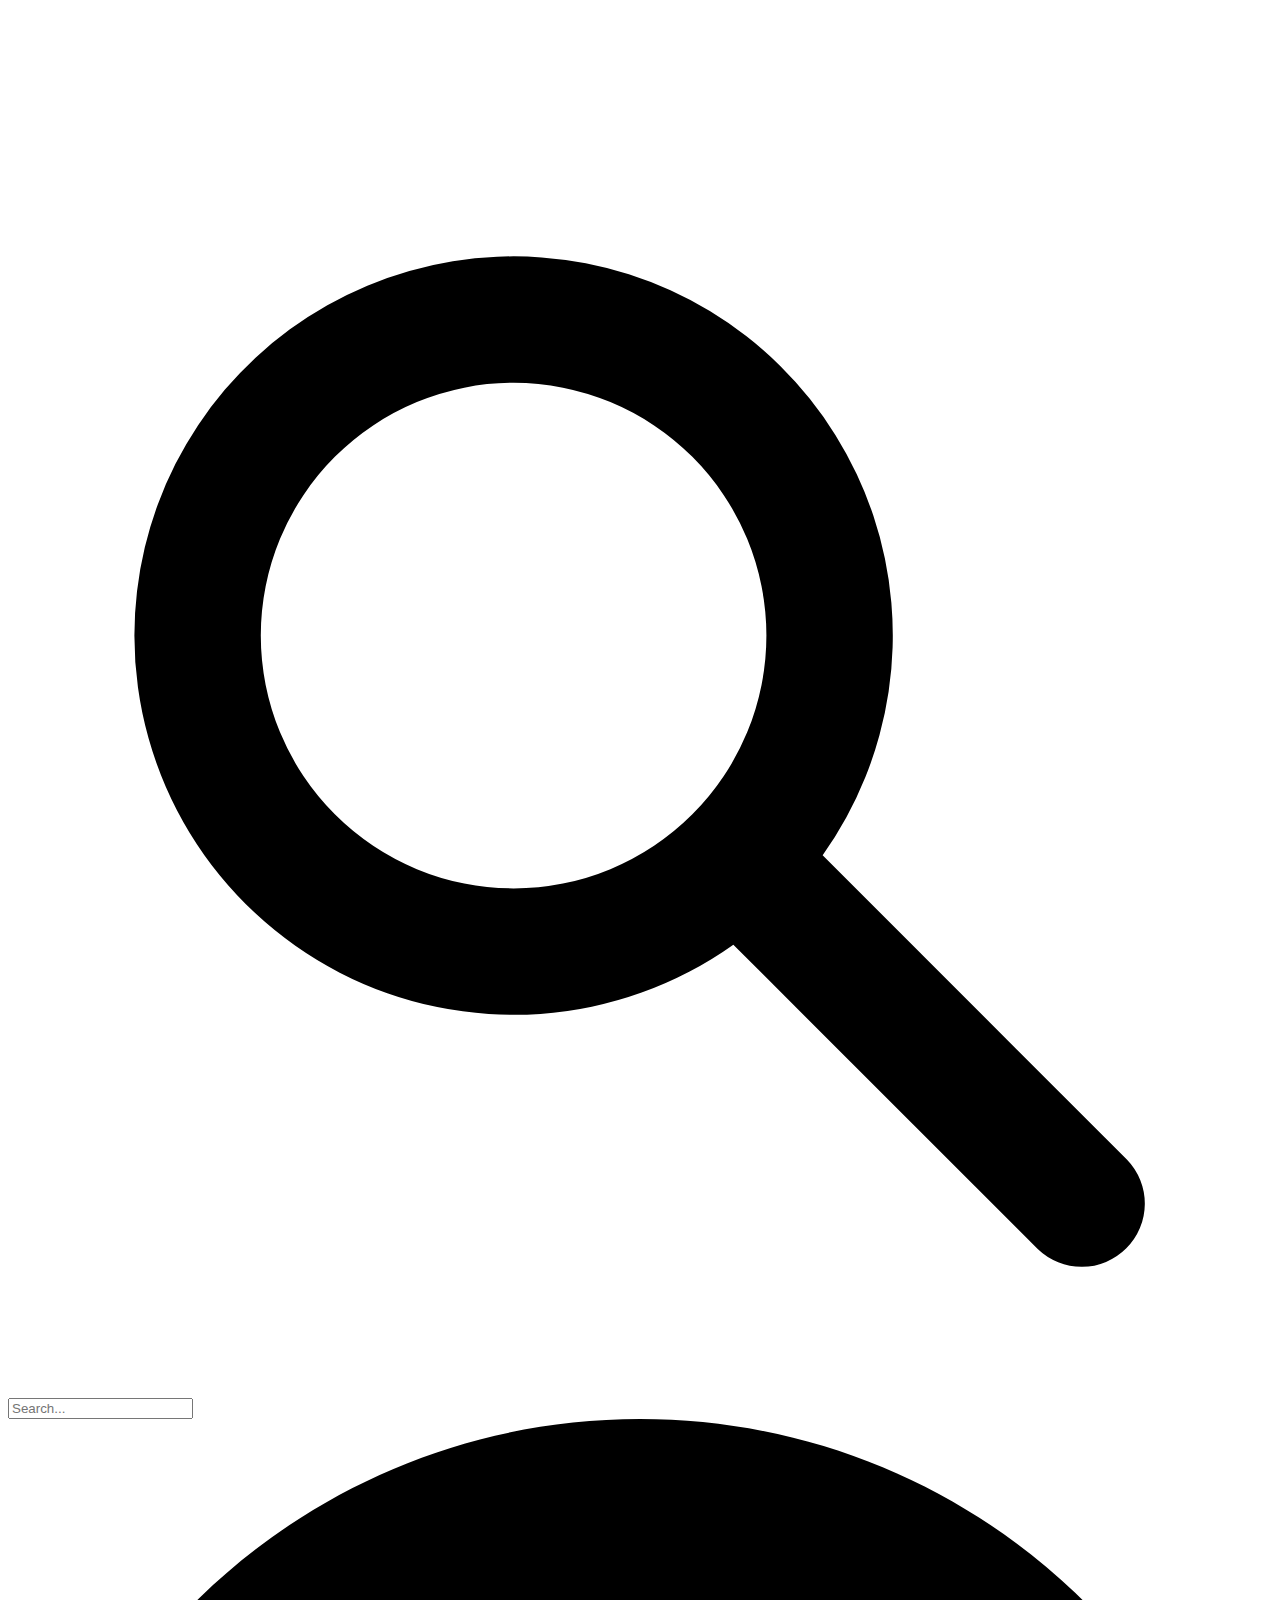
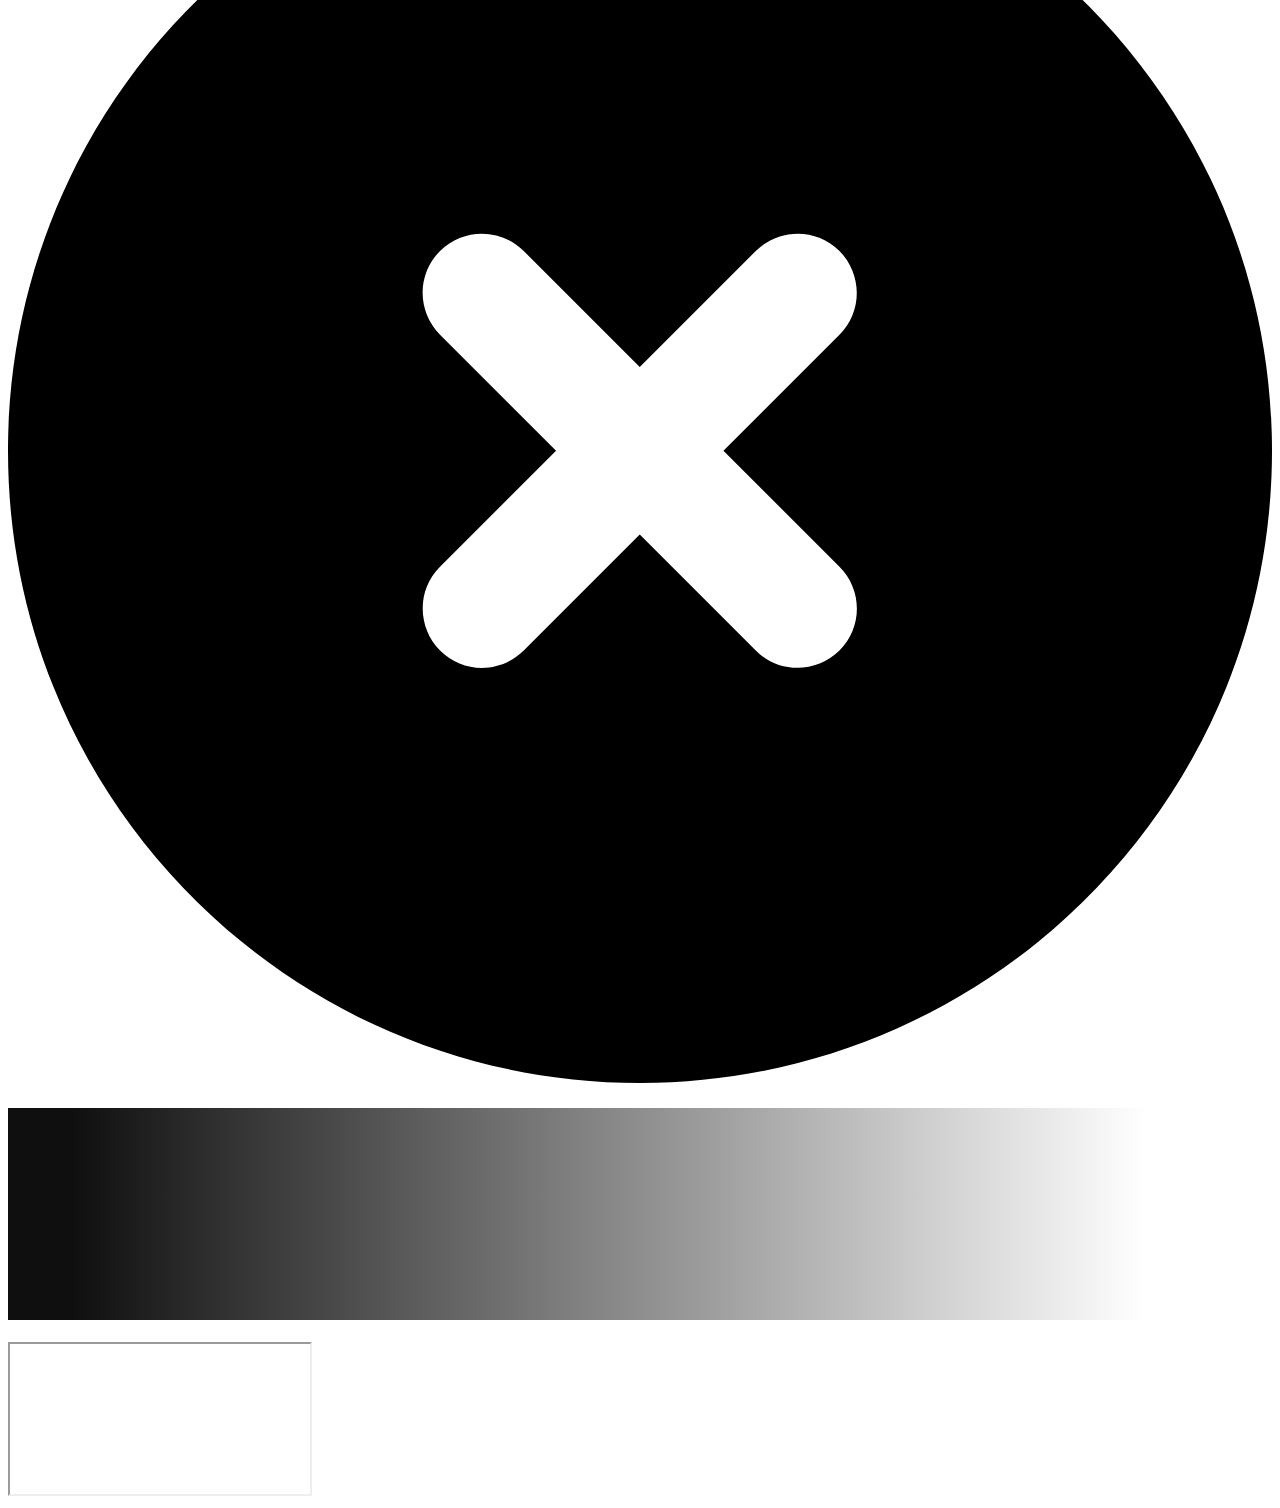
==== commit 06f0434c: "the best" ====
--- a/index.html
+++ b/index.html
@@ -18,7 +18,7 @@
     const types = ['movie', 'tv']
   </script>
   <script type="module" src="./scripts/home.js"></script>
-  <script type="module" src="./scripts/module/search.js"></script>
+  <script type="module" src="./scripts/search.js"></script>
   <script src="./scripts/module/header.js" defer></script>
   <title>Netflix Clone</title>
 </head>
@@ -42,19 +42,25 @@
       </a>
     </ul>
 
-    <div class="container">
-      <input checked="" class="checkbox" type="checkbox">
-      <div class="mainbox">
-        <div class="iconContainer">
-          <svg viewBox="0 0 512 512" height="1em" xmlns="http://www.w3.org/2000/svg" class="search_icon">
-            <path
-              d="M416 208c0 45.9-14.9 88.3-40 122.7L502.6 457.4c12.5 12.5 12.5 32.8 0 45.3s-32.8 12.5-45.3 0L330.7 376c-34.4 25.2-76.8 40-122.7 40C93.1 416 0 322.9 0 208S93.1 0 208 0S416 93.1 416 208zM208 352a144 144 0 1 0 0-288 144 144 0 1 0 0 288z">
-            </path>
-          </svg>
-        </div>
-        <input class="search_input" placeholder="Search..." type="text">
-      </div>
-    </div>
+    <form class="search">
+      <svg class="search-btn" xmlns="http://www.w3.org/2000/svg" viewBox="0 0 20 20" fill="currentColor">
+        <path fillrule="evenodd"
+          d="M8 4a4 4 0 100 8 4 4 0 000-8zM2 8a6 6 0 1110.89 3.476l4.817 4.817a1 1 0 01-1.414 1.414l-4.816-4.816A6 6 0 012 8z"
+          cliprule="evenodd"></path>
+      </svg>
+
+      <input type="text" placeholder="Search..." class="input" name="title">
+
+      <svg class="close-btn" xmlns="http://www.w3.org/2000/svg" viewBox="0 0 512 512" fill="currentColor">
+        <path
+          d="M256 512c141.4 0 256-114.6 256-256S397.4 0 256 0S0 114.6 0 256S114.6 512 256 512zM175 175c9.4-9.4 24.6-9.4 33.9 0l47 47 47-47c9.4-9.4 24.6-9.4 33.9 0s9.4 24.6 0 33.9l-47 47 47 47c9.4 9.4 9.4 24.6 0 33.9s-24.6 9.4-33.9 0l-47-47-47 47c-9.4 9.4-24.6 9.4-33.9 0s-9.4-24.6 0-33.9l47-47-47-47c-9.4-9.4-9.4-24.6 0-33.9z">
+        </path>
+      </svg>
+    </form>
+
+    <section class="search-movies">
+      <div class="wrapper"></div>
+    </section>
   </div>
 
   <!-- header -->
@@ -89,7 +95,8 @@
     </main>
 
     <section class="modal overlay">
-      <div class="modal-card card"></div>
+      <div class="modal-card card">
+      </div>
     </section>
 
     <div class="iframe-wrapper overlay">
@@ -102,7 +109,7 @@
   <script src="/Netflix.com/scripts/module/utils.js"></script>
   <script src="/Netflix.com/scripts/module/myassistant.js"></script>
   <script src="/Netflix.com/scripts/module/swiper.js"></script>
-  <script src="/Netflix.com/scripts/module/search.js"></script>
+  <script src="/Netflix.com/scripts/search.js"></script>
 
   <!-- Your other scripts -->
   <script>
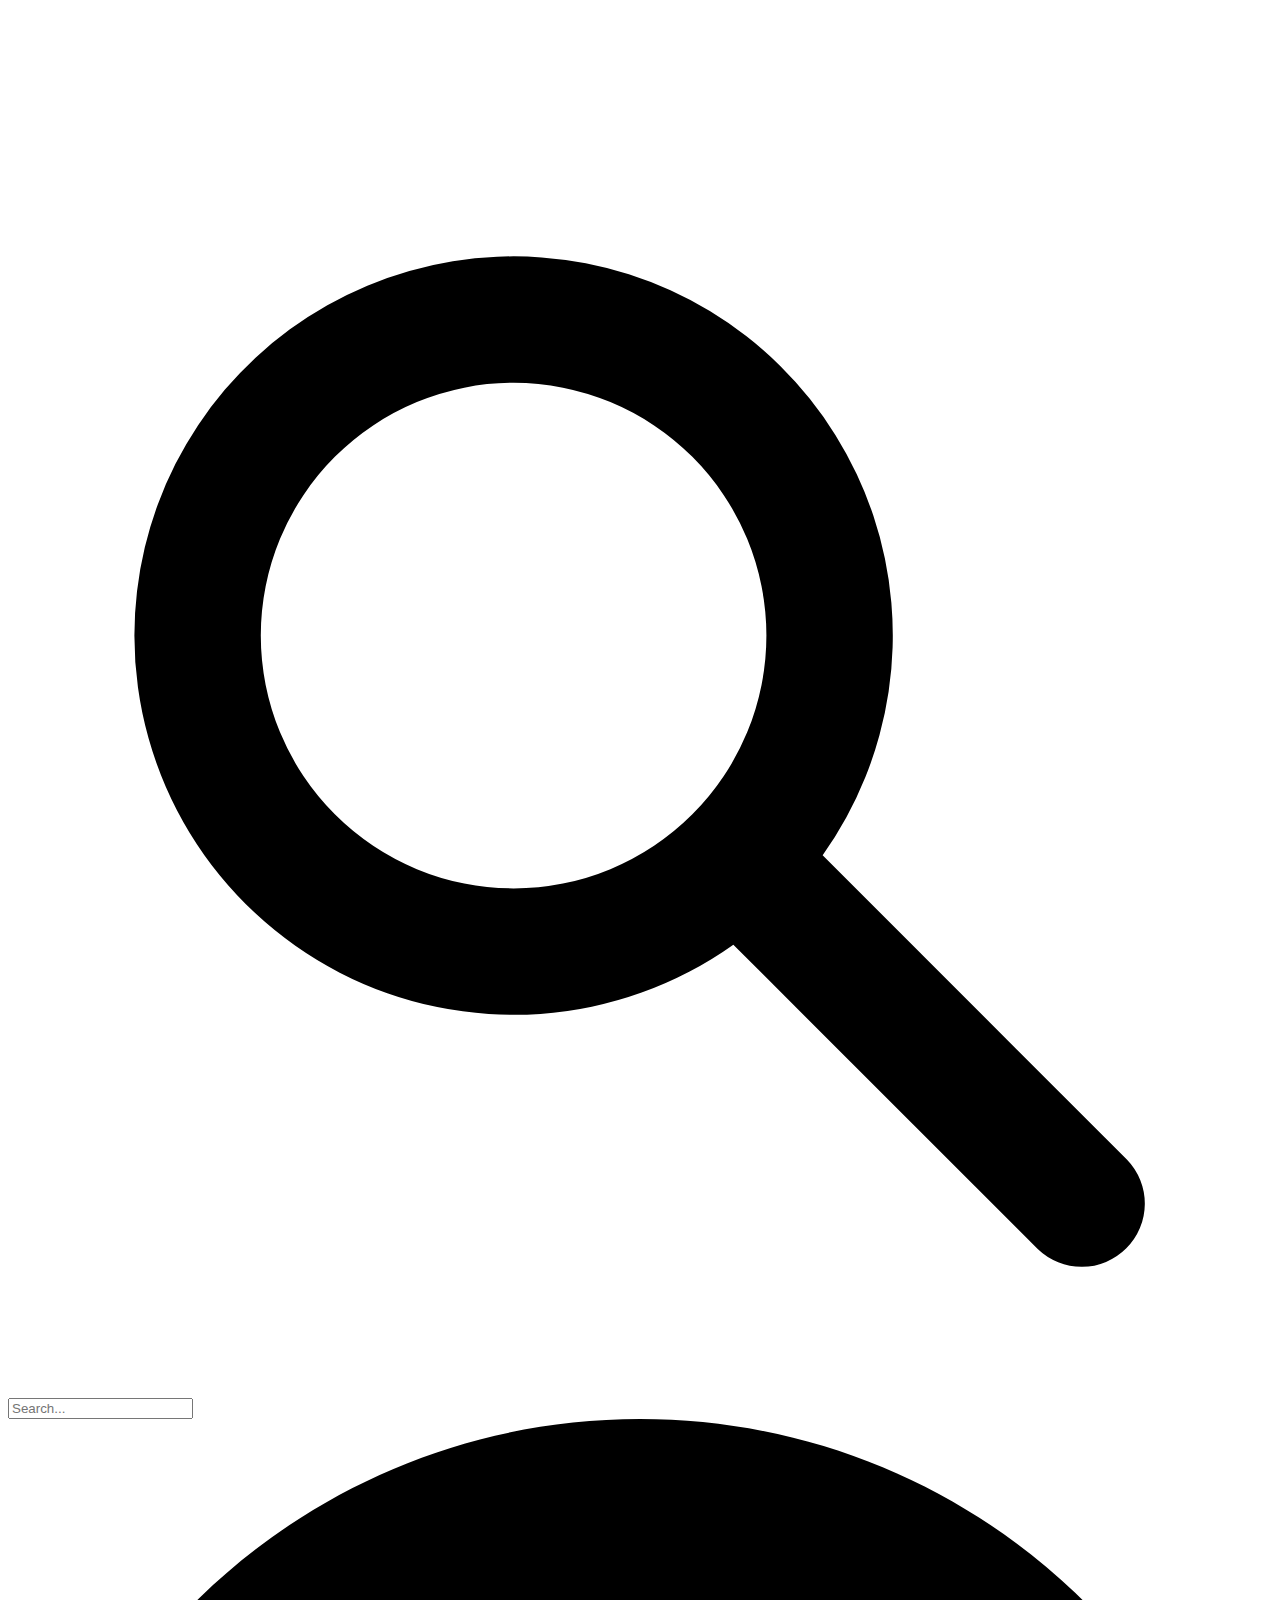
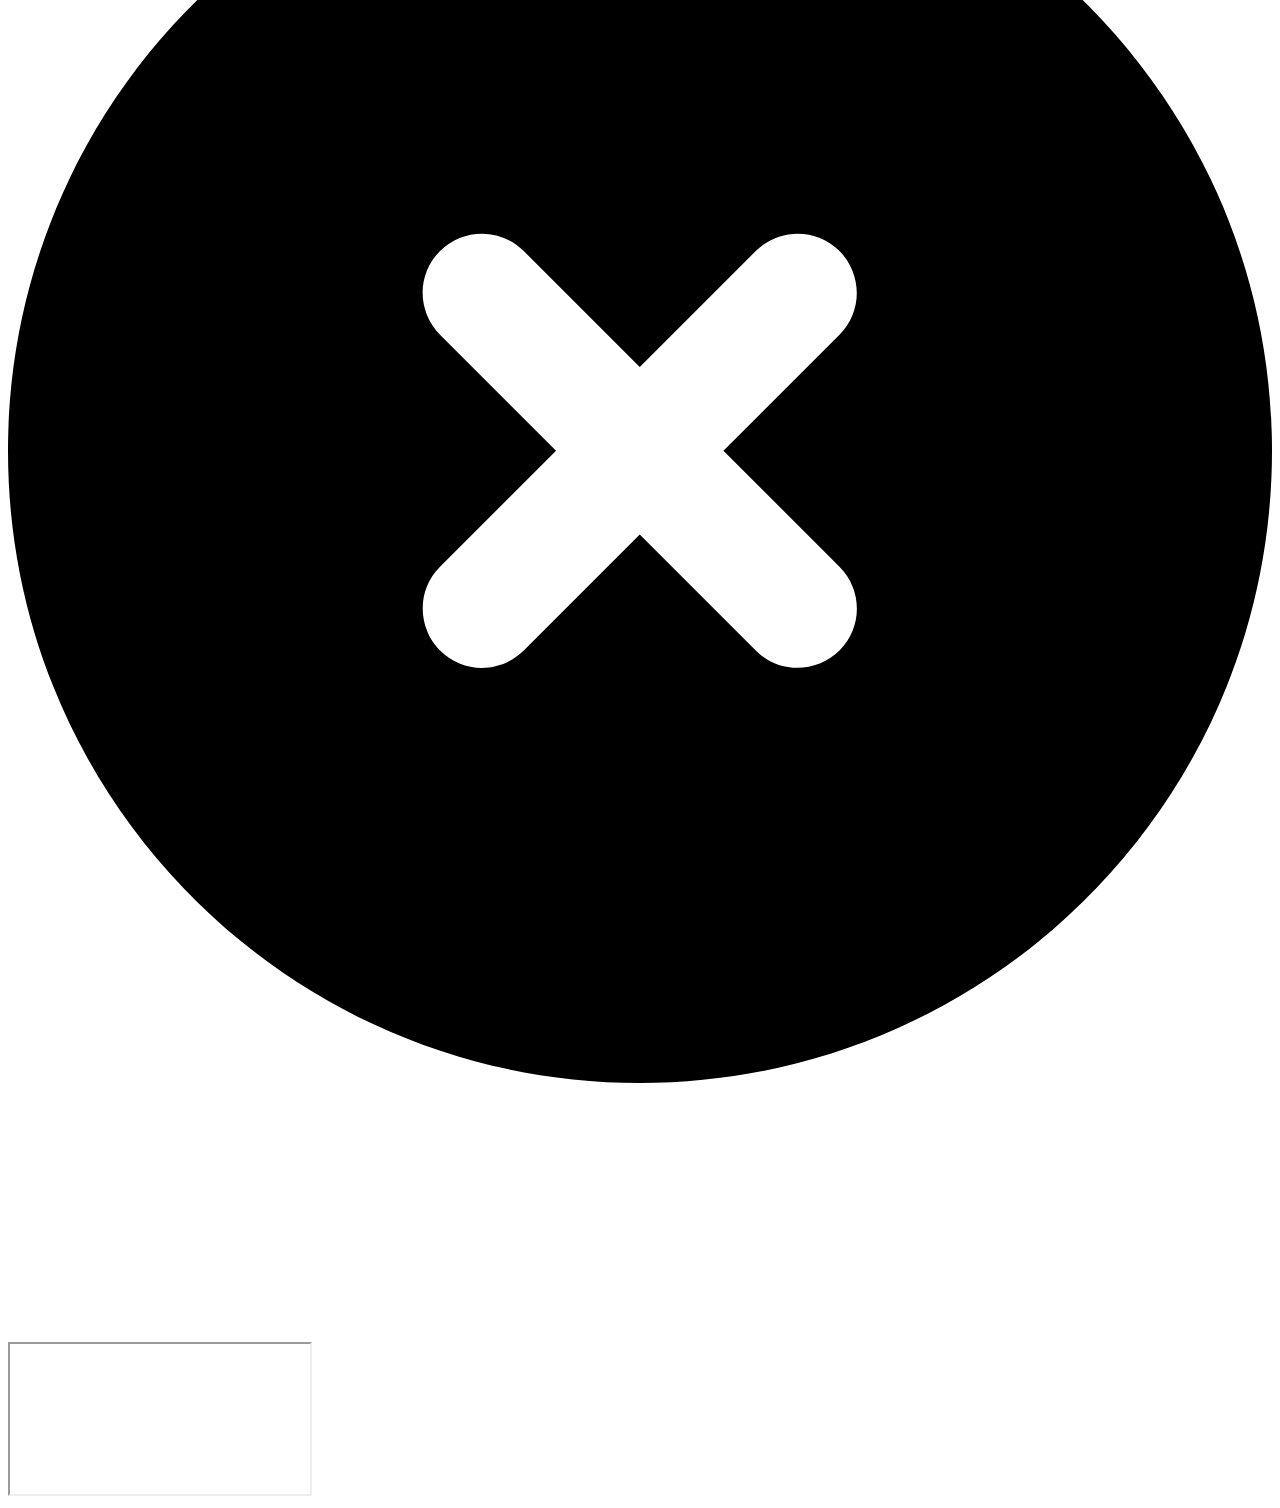
==== commit 50bff32d: "the best" ====
--- a/index.html
+++ b/index.html
@@ -20,10 +20,12 @@
   <script type="module" src="./scripts/home.js"></script>
   <script type="module" src="./scripts/search.js"></script>
   <script src="./scripts/module/header.js" defer></script>
+  <script src="./scripts/module/banner.js"></script>
   <title>Netflix Clone</title>
 </head>
 
 <body>
+  <script src="./scripts/module/theme.js"></script>
   <!-- nav -->
   <div id="nav" class="nav">
     <img class="nav__logo" src="https://exquisite-pegasus-b9abd5.netlify.app/images/netflix.svg" alt="" />
@@ -65,9 +67,7 @@
 
   <!-- header -->
   <header class="banner">
-    <div
-      style="background-image: linear-gradient(to right, rgb(16, 15, 15) 5%, rgba(0, 0, 0, 0) 90%), url(&quot;https://image.tmdb.org/t/p/original/mDeUmPe4MF35WWlAqj4QFX5UauJ.jpg&quot;);"
-      class="banner">
+    <div class="banner">
       <div data-aos="fade-down" data-aos-easing="linear" data-aos-duration="1500" class="banner__contents">
         <h1 class="banner__title">No Way Up</h1>
         <div class="banner__buttons">
@@ -110,6 +110,7 @@
   <script src="/Netflix.com/scripts/module/myassistant.js"></script>
   <script src="/Netflix.com/scripts/module/swiper.js"></script>
   <script src="/Netflix.com/scripts/search.js"></script>
+  <script src="/Netflix.com/scripts/module/banner.js"></script>
 
   <!-- Your other scripts -->
   <script>
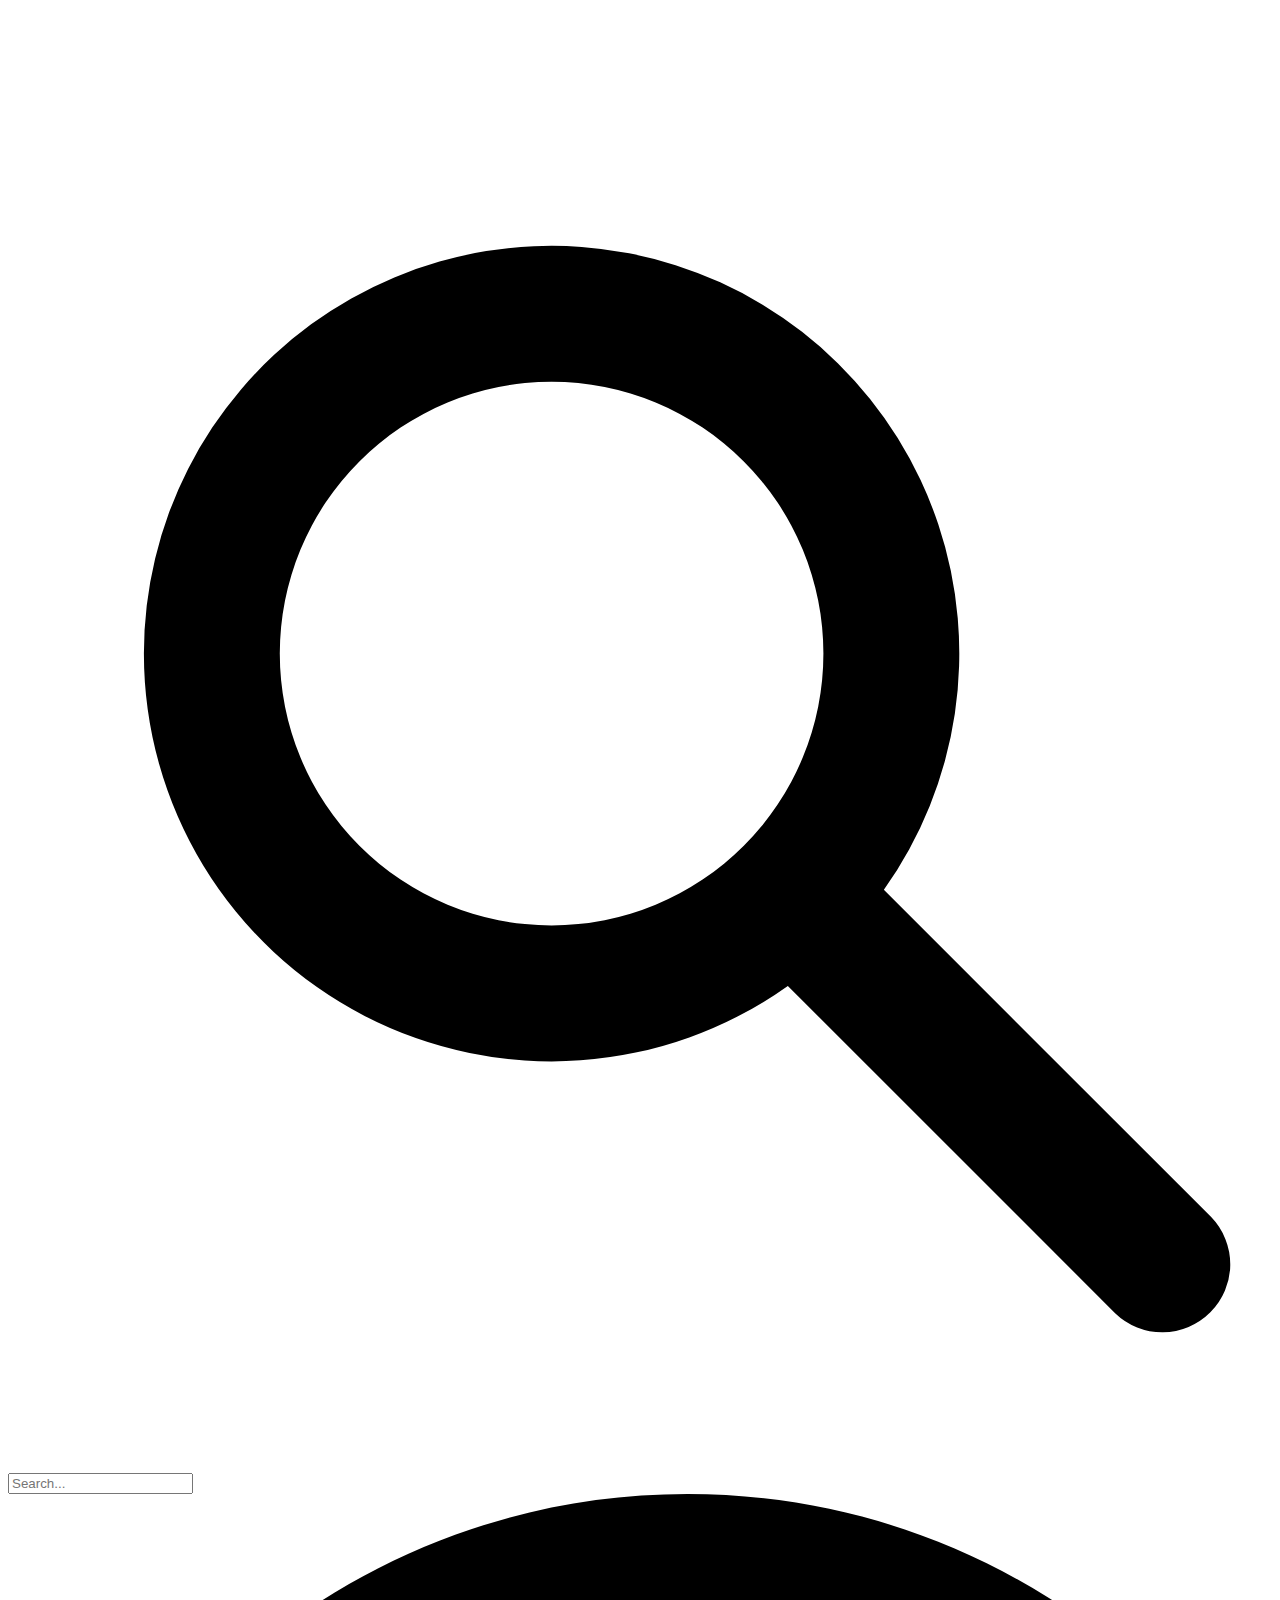
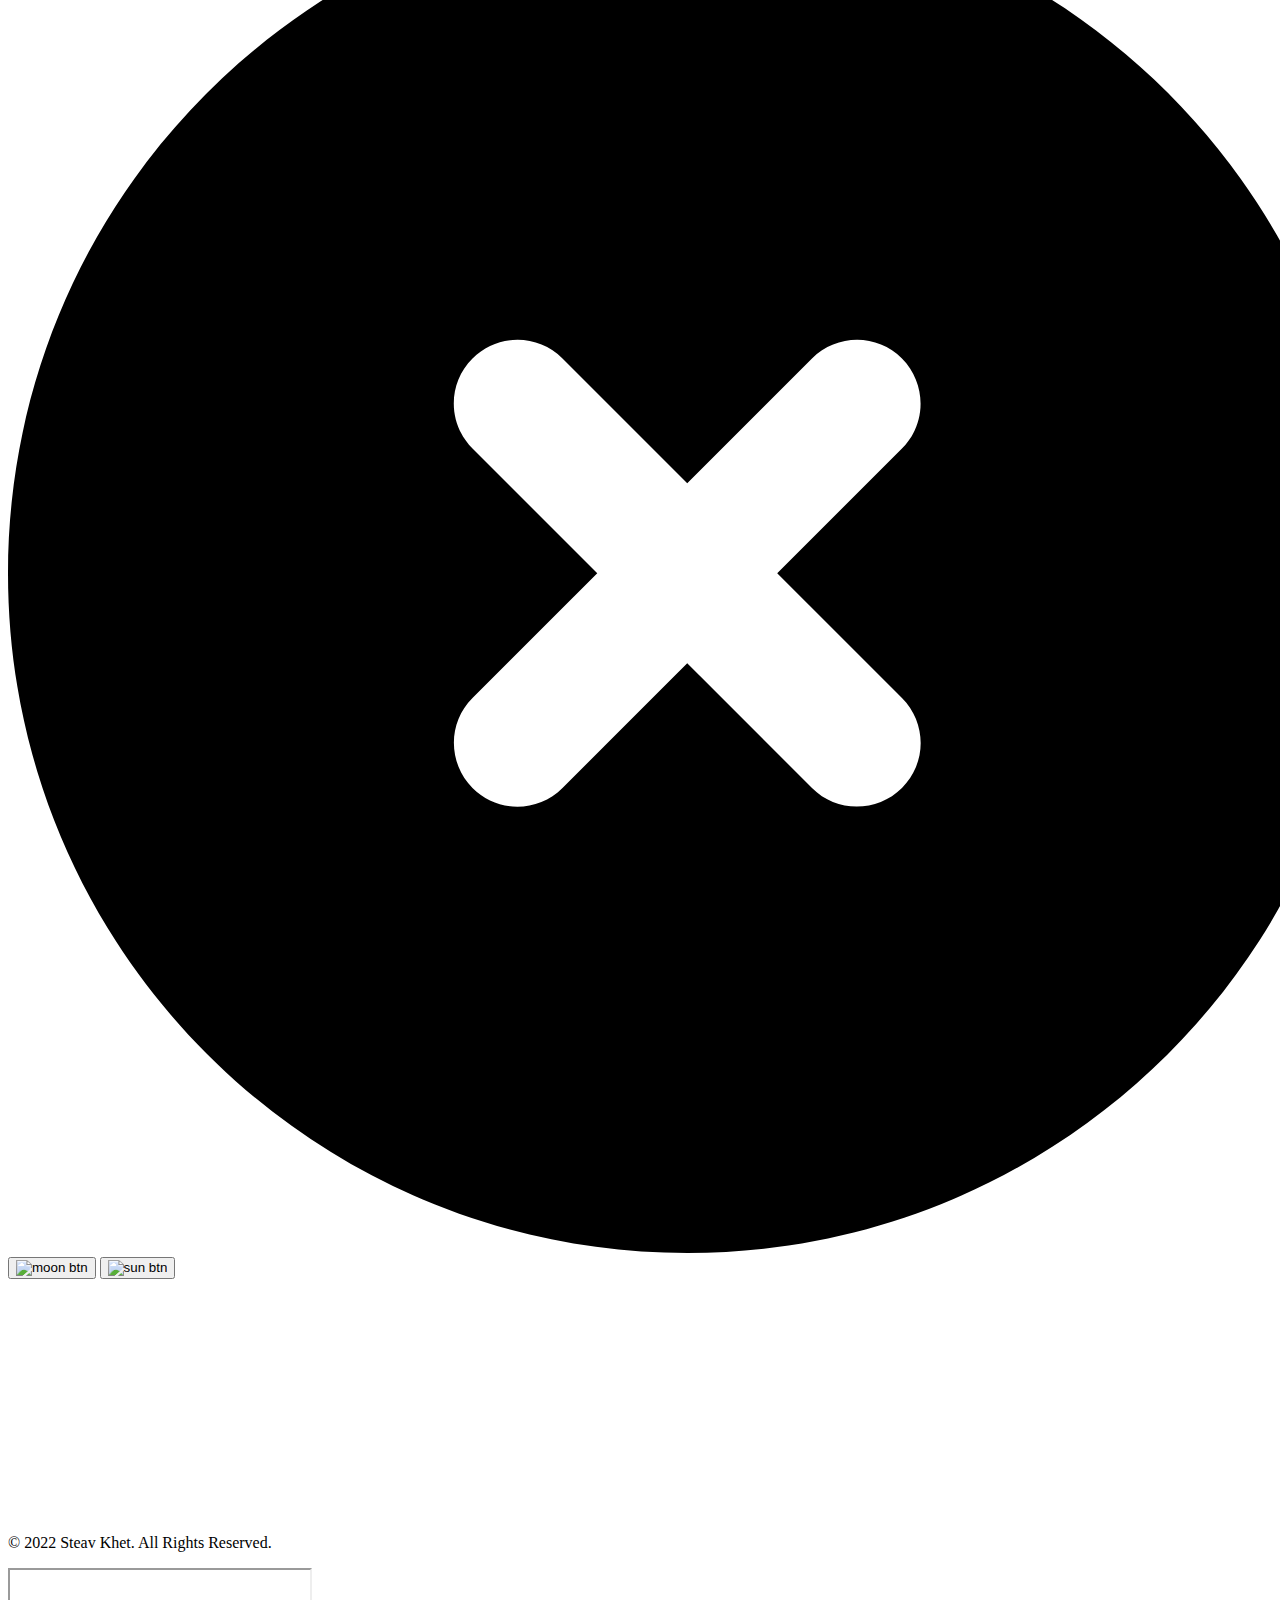
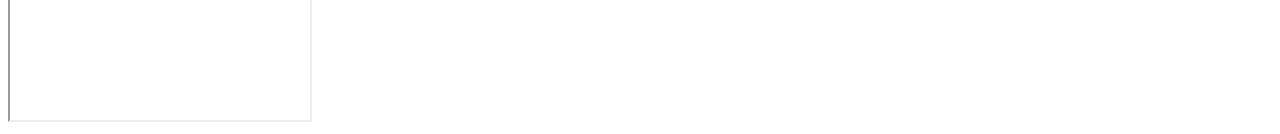
==== commit a19374db: "the best" ====
--- a/index.html
+++ b/index.html
@@ -6,12 +6,13 @@
   <meta http-equiv="X-UA-Compatible" content="IE=edge" />
   <meta name="viewport" content="width=device-width, initial-scale=1.0" />
   <link href="https://unpkg.com/aos@2.3.1/dist/aos.css" rel="stylesheet">
-  <link rel="stylesheet" href="/Netflix.com/style.css" />
-  <link rel="stylesheet" href="/Netflix.com/pages/mylist.html">
+  <link rel="stylesheet" href="/Netflix.com/css/style.css" />
+  <link rel="stylesheet" href="./css/lightTheme.css">
+  <link rel="stylesheet" href="/Netflix.com/mylist.html">
   <link rel="stylesheet" href="/Netflix.com/index.html">
-  <link rel="stylesheet" href="/Netflix.com/pages/series.html">
-  <link rel="stylesheet" href="/Netflix.com/pages/movies.html">
-  <link rel="stylesheet" href="/Netflix.com/pages/main.html">
+  <link rel="stylesheet" href="/Netflix.com/series.html">
+  <link rel="stylesheet" href="/Netflix.com/movies.html">
+  <link rel="stylesheet" href="/Netflix.com/main.html">
   <link rel="stylesheet" href="https://cdn.jsdelivr.net/npm/swiper@8/swiper-bundle.min.css" />
   <script src="https://cdn.jsdelivr.net/npm/swiper@8/swiper-bundle.min.js"></script>
   <script>
@@ -33,32 +34,44 @@
       <a style="text-decoration: none; color: #fff;" href="/Netflix.com/index.html">
         <li id="home">Home</li>
       </a>
-      <a style="text-decoration: none; color: #fff;" href="/Netflix.com/pages/series.html">
+      <a style="text-decoration: none; color: #fff;" href="/Netflix.com/series.html">
         <li id="series">Series</li>
       </a>
-      <a style="text-decoration: none; color: #fff;" href="/Netflix.com/pages/movies.html">
+      <a style="text-decoration: none; color: #fff;" href="/Netflix.com/movies.html">
         <li id="movies">Movies</li>
       </a>
-      <a style="text-decoration: none; color: #fff;" href="/Netflix.com/pages/mylist.html">
+      <a style="text-decoration: none; color: #fff;" href="/Netflix.com/mylist.html">
         <li id="list">My List</li>
       </a>
     </ul>
+    <div class="right-header">
+      <form style="margin-right: -95px; margin-top: -20px;" class="search">
+        <svg class="search-btn" xmlns="http://www.w3.org/2000/svg" viewBox="0 0 20 20" fill="currentColor"
+          style="z-index: 99;">
+          <path style="z-index: 99;" fillrule="evenodd"
+            d="M8 4a4 4 0 100 8 4 4 0 000-8zM2 8a6 6 0 1110.89 3.476l4.817 4.817a1 1 0 01-1.414 1.414l-4.816-4.816A6 6 0 012 8z"
+            cliprule="evenodd"></path>
+        </svg>
 
-    <form class="search">
-      <svg class="search-btn" xmlns="http://www.w3.org/2000/svg" viewBox="0 0 20 20" fill="currentColor">
-        <path fillrule="evenodd"
-          d="M8 4a4 4 0 100 8 4 4 0 000-8zM2 8a6 6 0 1110.89 3.476l4.817 4.817a1 1 0 01-1.414 1.414l-4.816-4.816A6 6 0 012 8z"
-          cliprule="evenodd"></path>
-      </svg>
+        <input type="text" placeholder="Search..." class="input" name="title" style="z-index: 99;">
 
-      <input type="text" placeholder="Search..." class="input" name="title">
+        <svg class="close-btn" xmlns="http://www.w3.org/2000/svg" viewBox="0 0 512 512" fill="currentColor"
+          style="z-index: 99;">
+          <path
+            d="M256 512c141.4 0 256-114.6 256-256S397.4 0 256 0S0 114.6 0 256S114.6 512 256 512zM175 175c9.4-9.4 24.6-9.4 33.9 0l47 47 47-47c9.4-9.4 24.6-9.4 33.9 0s9.4 24.6 0 33.9l-47 47 47 47c9.4 9.4 9.4 24.6 0 33.9s-24.6 9.4-33.9 0l-47-47-47 47c-9.4 9.4-24.6 9.4-33.9 0s-9.4-24.6 0-33.9l47-47-47-47c-9.4-9.4-9.4-24.6 0-33.9z">
+          </path>
+        </svg>
+      </form>
 
-      <svg class="close-btn" xmlns="http://www.w3.org/2000/svg" viewBox="0 0 512 512" fill="currentColor">
-        <path
-          d="M256 512c141.4 0 256-114.6 256-256S397.4 0 256 0S0 114.6 0 256S114.6 512 256 512zM175 175c9.4-9.4 24.6-9.4 33.9 0l47 47 47-47c9.4-9.4 24.6-9.4 33.9 0s9.4 24.6 0 33.9l-47 47 47 47c9.4 9.4 9.4 24.6 0 33.9s-24.6 9.4-33.9 0l-47-47-47 47c-9.4 9.4-24.6 9.4-33.9 0s-9.4-24.6 0-33.9l47-47-47-47c-9.4-9.4-9.4-24.6 0-33.9z">
-        </path>
-      </svg>
-    </form>
+      <div class="icons">
+        <button class="icon moon" onclick="toggleMode()">
+          <img src="images/moon.svg" alt="moon btn" />
+        </button>
+        <button class="icon sun" onclick="toggleMode()">
+          <img src="images/sun.svg" alt="sun btn" />
+        </button>
+      </div>
+    </div>
 
     <section class="search-movies">
       <div class="wrapper"></div>
@@ -90,8 +103,8 @@
     </div>
 
     <main>
-      <div class="poster">
-      </div>
+      <div class="poster"></div>
+      <p class="copyright">&copy; 2022 Steav Khet. All Rights Reserved.</p>
     </main>
 
     <section class="modal overlay">
@@ -100,7 +113,9 @@
     </section>
 
     <div class="iframe-wrapper overlay">
-      <iframe title="trailer"></iframe>
+      <iframe title="trailer"
+        allow="accelerometer; autoplay; clipboard-write; encrypted-media; gyroscope; picture-in-picture"
+        allowfullscreen></iframe>
     </div>
   </main>
 
